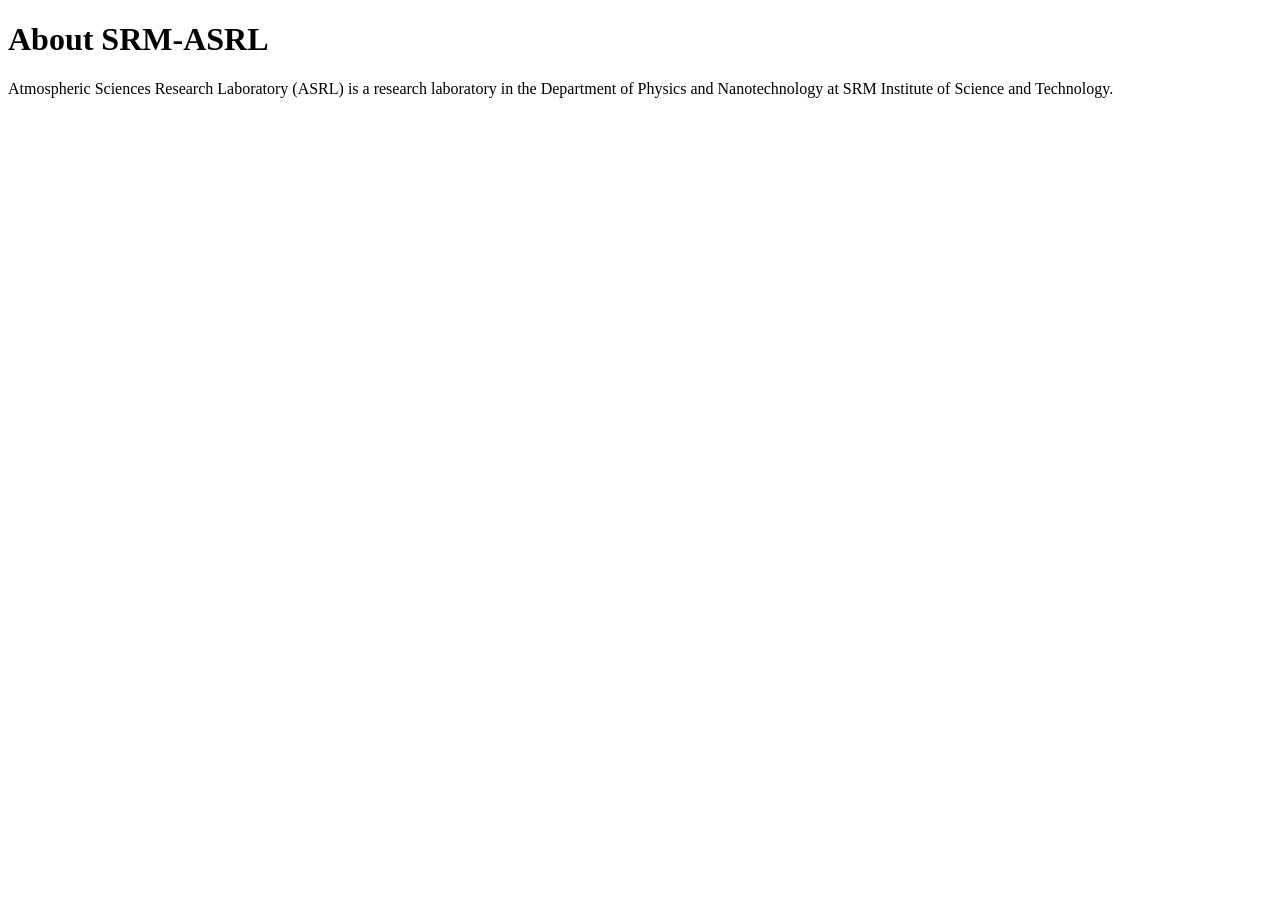
==== about.html @ 8f184ac2 "about.html" ====
<!DOCTYPE html>
<html>
<head>
    <title>About - SRM-ASRL</title>
</head>
<body>
    <h1>About SRM-ASRL</h1>

    <p>
    Atmospheric Sciences Research Laboratory (ASRL) is a research laboratory
    in the Department of Physics and Nanotechnology at SRM Institute of Science and Technology.
    </p>

</body>
</html>
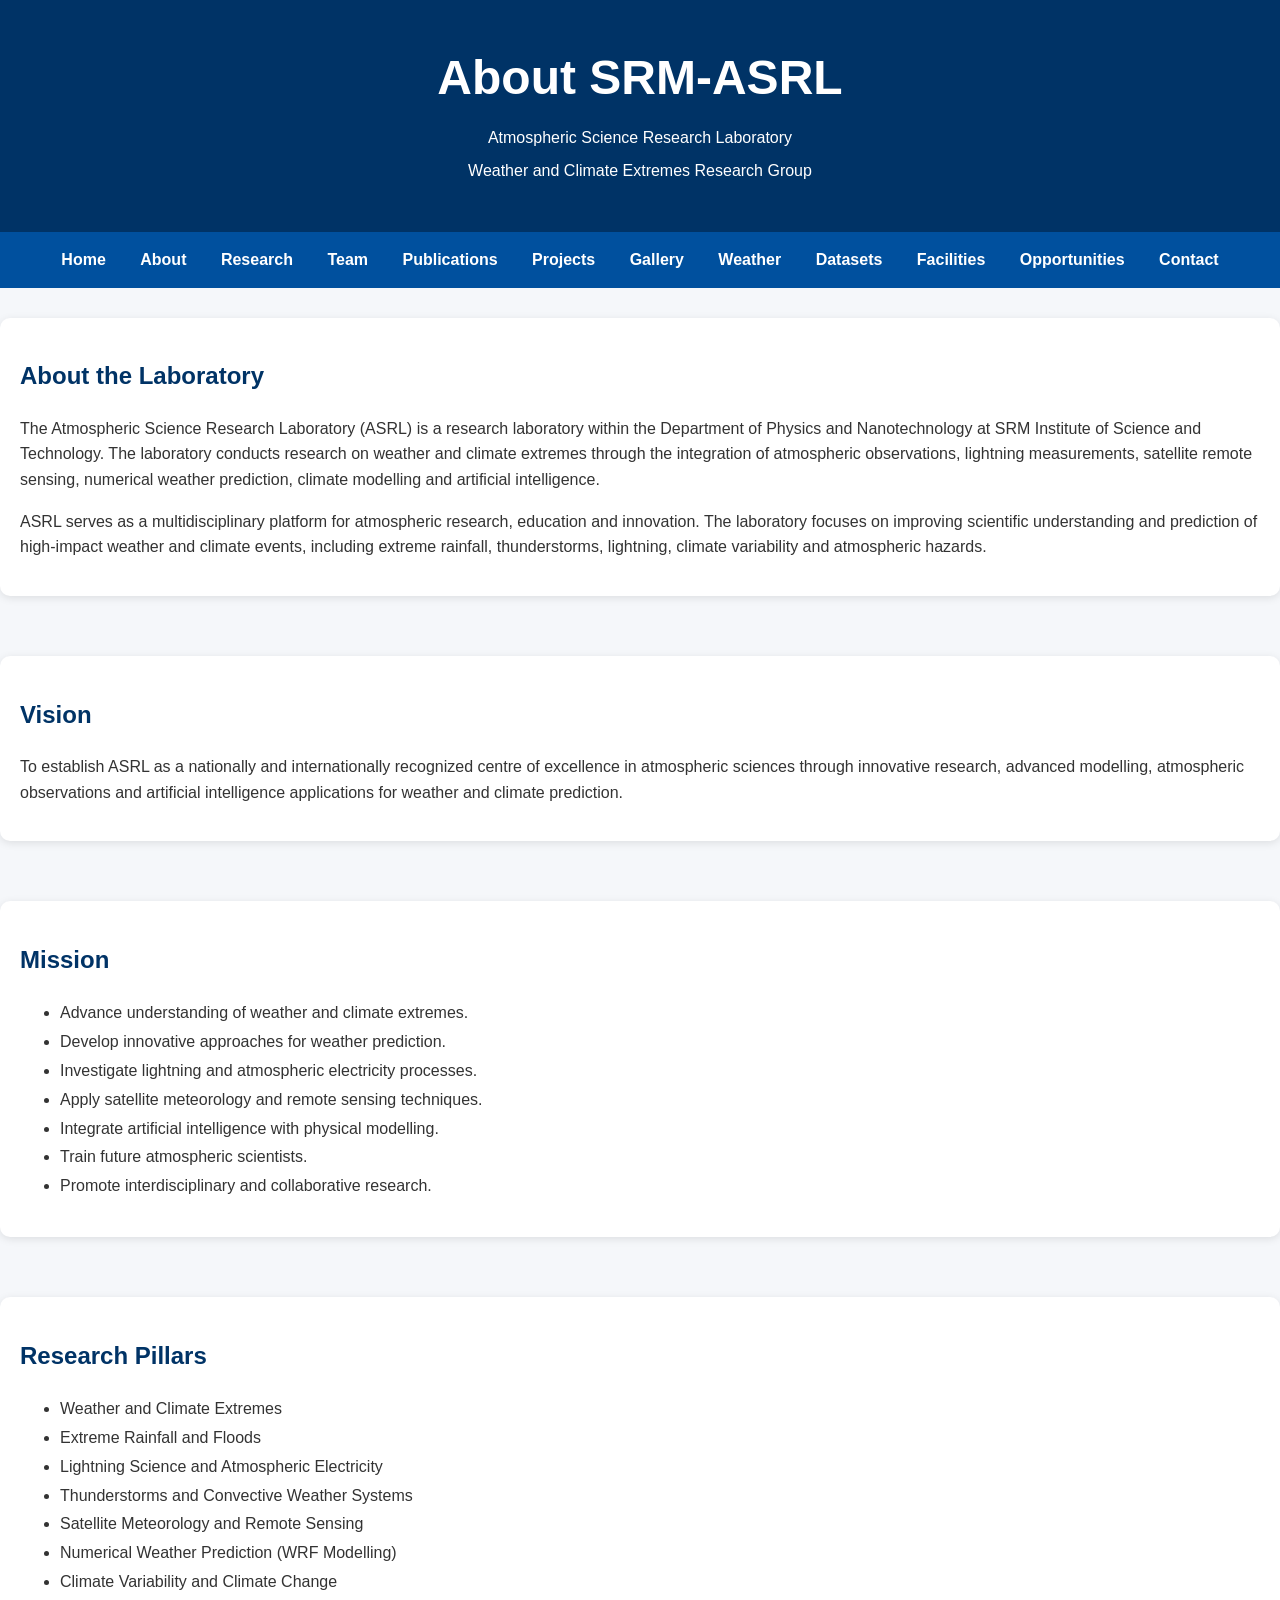
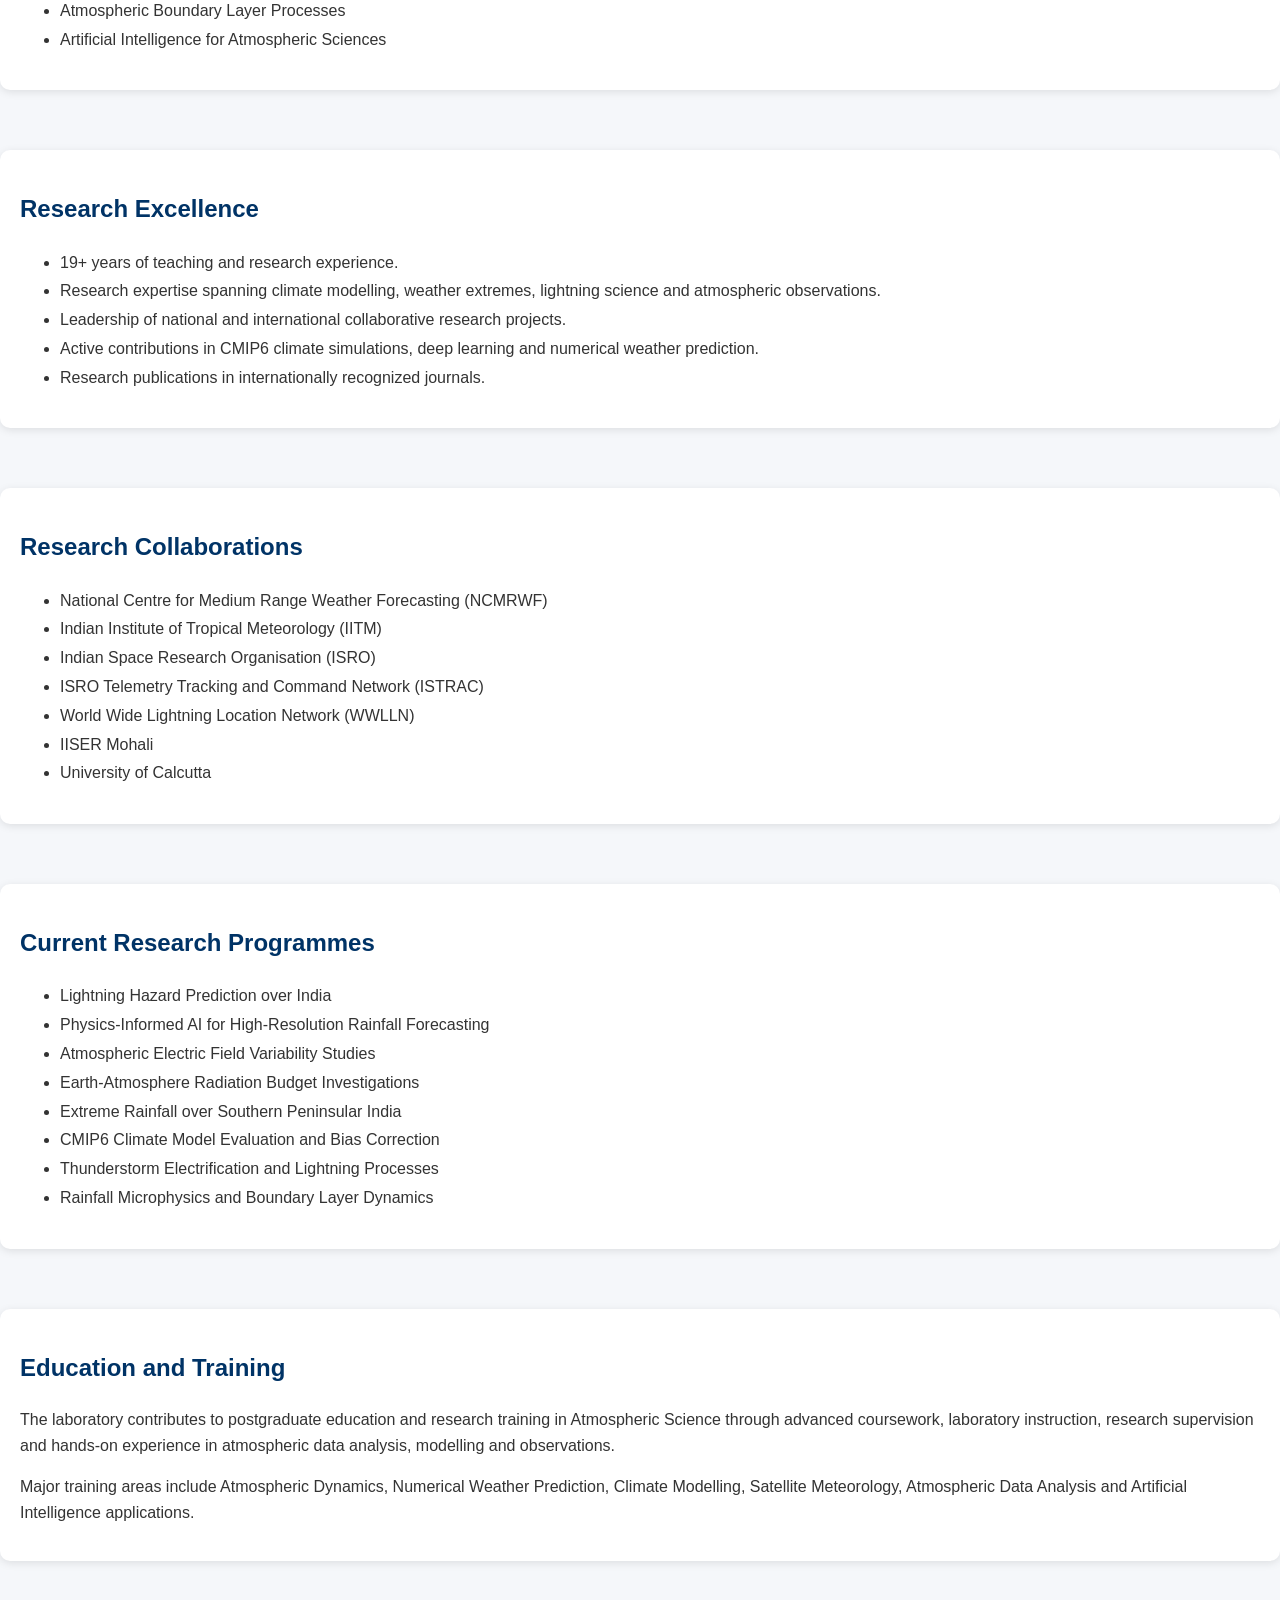
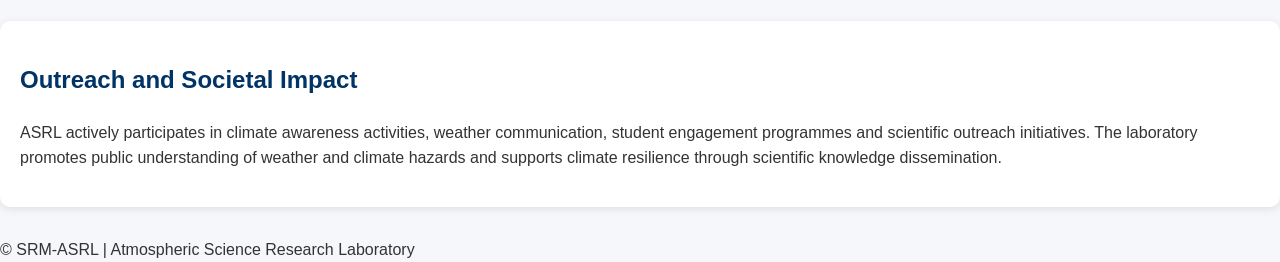
==== commit b3f78c31: "Update about.html" ====
--- a/about.html
+++ b/about.html
@@ -1,15 +1,229 @@
 <!DOCTYPE html>
 <html>
+
 <head>
     <title>About - SRM-ASRL</title>
+    <link rel="stylesheet" href="css/style.css">
 </head>
+
 <body>
+
+<header>
     <h1>About SRM-ASRL</h1>
-
-    <p>
-    Atmospheric Sciences Research Laboratory (ASRL) is a research laboratory
-    in the Department of Physics and Nanotechnology at SRM Institute of Science and Technology.
-    </p>
+    <p>Atmospheric Science Research Laboratory</p>
+    <p>Weather and Climate Extremes Research Group</p>
+</header>
+
+<nav>
+    <a href="index.html">Home</a>
+    <a href="about.html">About</a>
+    <a href="research.html">Research</a>
+    <a href="team.html">Team</a>
+    <a href="publications.html">Publications</a>
+    <a href="projects.html">Projects</a>
+    <a href="gallery.html">Gallery</a>
+    <a href="weather.html">Weather</a>
+    <a href="datasets.html">Datasets</a>
+    <a href="facilities.html">Facilities</a>
+    <a href="opportunities.html">Opportunities</a>
+    <a href="contact.html">Contact</a>
+</nav>
+
+<div class="container">
+
+<section class="section">
+
+<div class="card">
+
+<h2>About the Laboratory</h2>
+
+<p>
+The Atmospheric Science Research Laboratory (ASRL) is a research laboratory
+within the Department of Physics and Nanotechnology at SRM Institute of Science
+and Technology. The laboratory conducts research on weather and climate
+extremes through the integration of atmospheric observations, lightning
+measurements, satellite remote sensing, numerical weather prediction,
+climate modelling and artificial intelligence.
+</p>
+
+<p>
+ASRL serves as a multidisciplinary platform for atmospheric research,
+education and innovation. The laboratory focuses on improving scientific
+understanding and prediction of high-impact weather and climate events,
+including extreme rainfall, thunderstorms, lightning, climate variability
+and atmospheric hazards.
+</p>
+
+</div>
+
+</section>
+
+<section class="section">
+
+<div class="card">
+
+<h2>Vision</h2>
+
+<p>
+To establish ASRL as a nationally and internationally recognized centre
+of excellence in atmospheric sciences through innovative research,
+advanced modelling, atmospheric observations and artificial intelligence
+applications for weather and climate prediction.
+</p>
+
+</div>
+
+</section>
+
+<section class="section">
+
+<div class="card">
+
+<h2>Mission</h2>
+
+<ul>
+<li>Advance understanding of weather and climate extremes.</li>
+<li>Develop innovative approaches for weather prediction.</li>
+<li>Investigate lightning and atmospheric electricity processes.</li>
+<li>Apply satellite meteorology and remote sensing techniques.</li>
+<li>Integrate artificial intelligence with physical modelling.</li>
+<li>Train future atmospheric scientists.</li>
+<li>Promote interdisciplinary and collaborative research.</li>
+</ul>
+
+</div>
+
+</section>
+
+<section class="section">
+
+<div class="card">
+
+<h2>Research Pillars</h2>
+
+<ul>
+<li>Weather and Climate Extremes</li>
+<li>Extreme Rainfall and Floods</li>
+<li>Lightning Science and Atmospheric Electricity</li>
+<li>Thunderstorms and Convective Weather Systems</li>
+<li>Satellite Meteorology and Remote Sensing</li>
+<li>Numerical Weather Prediction (WRF Modelling)</li>
+<li>Climate Variability and Climate Change</li>
+<li>Atmospheric Boundary Layer Processes</li>
+<li>Artificial Intelligence for Atmospheric Sciences</li>
+</ul>
+
+</div>
+
+</section>
+
+<section class="section">
+
+<div class="card">
+
+<h2>Research Excellence</h2>
+
+<ul>
+<li>19+ years of teaching and research experience.</li>
+<li>Research expertise spanning climate modelling, weather extremes, lightning science and atmospheric observations.</li>
+<li>Leadership of national and international collaborative research projects.</li>
+<li>Active contributions in CMIP6 climate simulations, deep learning and numerical weather prediction.</li>
+<li>Research publications in internationally recognized journals.</li>
+</ul>
+
+</div>
+
+</section>
+
+<section class="section">
+
+<div class="card">
+
+<h2>Research Collaborations</h2>
+
+<ul>
+<li>National Centre for Medium Range Weather Forecasting (NCMRWF)</li>
+<li>Indian Institute of Tropical Meteorology (IITM)</li>
+<li>Indian Space Research Organisation (ISRO)</li>
+<li>ISRO Telemetry Tracking and Command Network (ISTRAC)</li>
+<li>World Wide Lightning Location Network (WWLLN)</li>
+<li>IISER Mohali</li>
+<li>University of Calcutta</li>
+</ul>
+
+</div>
+
+</section>
+
+<section class="section">
+
+<div class="card">
+
+<h2>Current Research Programmes</h2>
+
+<ul>
+<li>Lightning Hazard Prediction over India</li>
+<li>Physics-Informed AI for High-Resolution Rainfall Forecasting</li>
+<li>Atmospheric Electric Field Variability Studies</li>
+<li>Earth-Atmosphere Radiation Budget Investigations</li>
+<li>Extreme Rainfall over Southern Peninsular India</li>
+<li>CMIP6 Climate Model Evaluation and Bias Correction</li>
+<li>Thunderstorm Electrification and Lightning Processes</li>
+<li>Rainfall Microphysics and Boundary Layer Dynamics</li>
+</ul>
+
+</div>
+
+</section>
+
+<section class="section">
+
+<div class="card">
+
+<h2>Education and Training</h2>
+
+<p>
+The laboratory contributes to postgraduate education and research
+training in Atmospheric Science through advanced coursework,
+laboratory instruction, research supervision and hands-on
+experience in atmospheric data analysis, modelling and observations.
+</p>
+
+<p>
+Major training areas include Atmospheric Dynamics,
+Numerical Weather Prediction, Climate Modelling,
+Satellite Meteorology, Atmospheric Data Analysis
+and Artificial Intelligence applications.
+</p>
+
+</div>
+
+</section>
+
+<section class="section">
+
+<div class="card">
+
+<h2>Outreach and Societal Impact</h2>
+
+<p>
+ASRL actively participates in climate awareness activities,
+weather communication, student engagement programmes and
+scientific outreach initiatives. The laboratory promotes
+public understanding of weather and climate hazards and
+supports climate resilience through scientific knowledge
+dissemination.
+</p>
+
+</div>
+
+</section>
+
+</div>
+
+<footer>
+© SRM-ASRL | Atmospheric Science Research Laboratory
+</footer>
 
 </body>
 </html>
--- a/css/style.css
+++ b/css/style.css
@@ -0,0 +1,289 @@
+body{
+font-family: Arial, Helvetica, sans-serif;
+margin: 0;
+padding: 0;
+background: #f5f7fa;
+color: #333;
+line-height: 1.6;
+}
+
+/* =========================
+HERO SECTION
+========================= */
+
+.hero{
+background:
+linear-gradient(
+rgba(0,0,0,0.55),
+rgba(0,0,0,0.55)
+),
+url("/images/banner.png");
+
+```
+background-size: cover;
+background-position: center center;
+background-repeat: no-repeat;
+
+min-height: 550px;
+
+display: flex;
+flex-direction: column;
+justify-content: center;
+align-items: center;
+
+text-align: center;
+color: white;
+
+padding: 40px 20px;
+```
+
+}
+
+.logo{
+width: 180px;
+height: auto;
+margin-bottom: 20px;
+}
+
+.hero h1{
+font-size: 4rem;
+margin: 10px 0;
+color: white;
+text-shadow: 2px 2px 6px rgba(0,0,0,0.8);
+}
+
+.hero h2{
+margin: 10px 0;
+color: white;
+font-weight: normal;
+text-shadow: 2px 2px 6px rgba(0,0,0,0.8);
+}
+
+.hero h3{
+margin: 10px 0;
+color: white;
+text-shadow: 2px 2px 6px rgba(0,0,0,0.8);
+}
+
+.hero p{
+font-size: 1.2rem;
+color: white;
+text-shadow: 2px 2px 6px rgba(0,0,0,0.8);
+}
+
+/* =========================
+HEADER
+========================= */
+
+header{
+background: #003366;
+color: white;
+text-align: center;
+padding: 40px 20px;
+}
+
+header h1{
+margin: 0;
+font-size: 3rem;
+}
+
+header p{
+margin: 8px 0;
+}
+
+/* =========================
+NAVIGATION
+========================= */
+
+nav{
+background: #00509e;
+padding: 15px;
+text-align: center;
+}
+
+nav a{
+color: white;
+text-decoration: none;
+margin: 0 15px;
+font-weight: bold;
+}
+
+nav a:hover
+
+/* =========================
+MAIN CONTENT
+========================= */
+
+.container{
+width: 90%;
+max-width: 1200px;
+margin: auto;
+}
+
+.section{
+padding: 30px 0;
+}
+
+/* =========================
+GRID LAYOUT
+========================= */
+
+.grid{
+display: grid;
+grid-template-columns: repeat(auto-fit,minmax(250px,1fr));
+gap: 20px;
+}
+
+/* =========================
+CARDS
+========================= */
+
+.card{
+background: white;
+padding: 20px;
+border-radius: 10px;
+box-shadow: 0 2px 8px rgba(0,0,0,0.10);
+}
+
+.card h2,
+.card h3{
+color: #003366;
+}
+
+/* =========================
+PROFILE CARDS
+========================= */
+
+.profile-card{
+text-align: center;
+}
+
+.profile-card img{
+width: 180px;
+height: 220px;
+object-fit: cover;
+border-radius: 10px;
+border: 3px solid #003366;
+margin-bottom: 10px;
+}
+
+.profile-card h3{
+margin-top: 10px;
+margin-bottom: 5px;
+}
+
+.profile-card p{
+line-height: 1.5;
+}
+
+/* =========================
+LISTS
+========================= */
+
+ul{
+line-height: 1.8;
+}
+
+/* =========================
+TABLES
+========================= */
+
+table{
+width: 100%;
+border-collapse: collapse;
+background: white;
+}
+
+table, th, td{
+border: 1px solid #ddd;
+}
+
+th{
+background: #00509e;
+color: white;
+}
+
+th, td{
+padding: 12px;
+text-align: left;
+}
+
+/* =========================
+IMAGES
+========================= */
+
+img{
+max-width: 100%;
+}
+
+/* =========================
+BUTTONS
+========================= */
+
+.button{
+display: inline-block;
+background: #00509e;
+color: white;
+padding: 10px 20px;
+border-radius: 5px;
+text-decoration: none;
+}
+
+.button:hover
+
+/* =========================
+FOOTER
+========================= */
+
+footer{
+background: #003366;
+color: white;
+text-align: center;
+padding: 20px;
+margin-top: 40px;
+}
+
+/* =========================
+RESPONSIVE DESIGN
+========================= */
+
+@media screen and (max-width:768px){
+
+
+nav a{
+    display: block;
+    margin: 10px 0;
+}
+
+.hero{
+    min-height: 450px;
+    padding: 30px 15px;
+}
+
+.hero h1{
+    font-size: 2.2rem;
+}
+
+.hero h2{
+    font-size: 1.3rem;
+}
+
+.hero h3{
+    font-size: 1.1rem;
+}
+
+.logo{
+    width: 120px;
+}
+
+.profile-card img{
+    width: 150px;
+    height: 190px;
+}
+
+header h1{
+    font-size: 2rem;
+}
+
+
+}
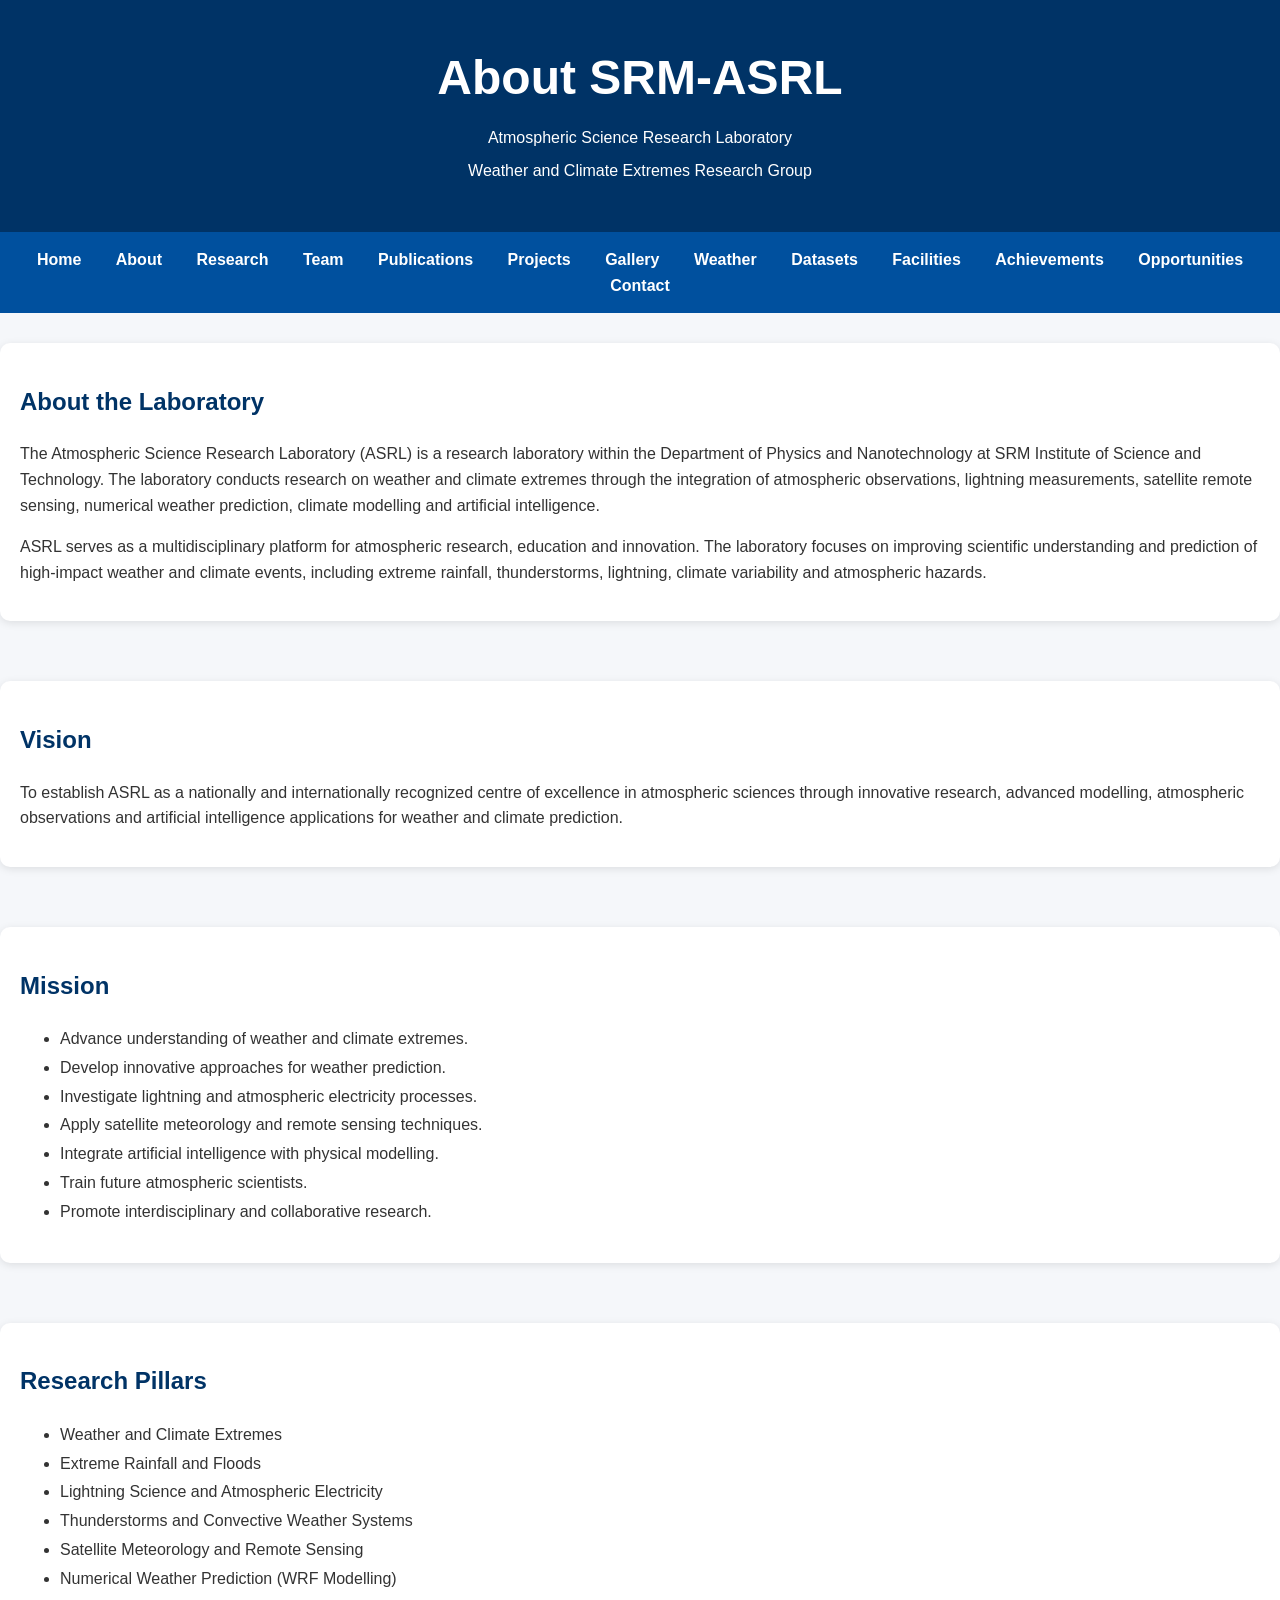
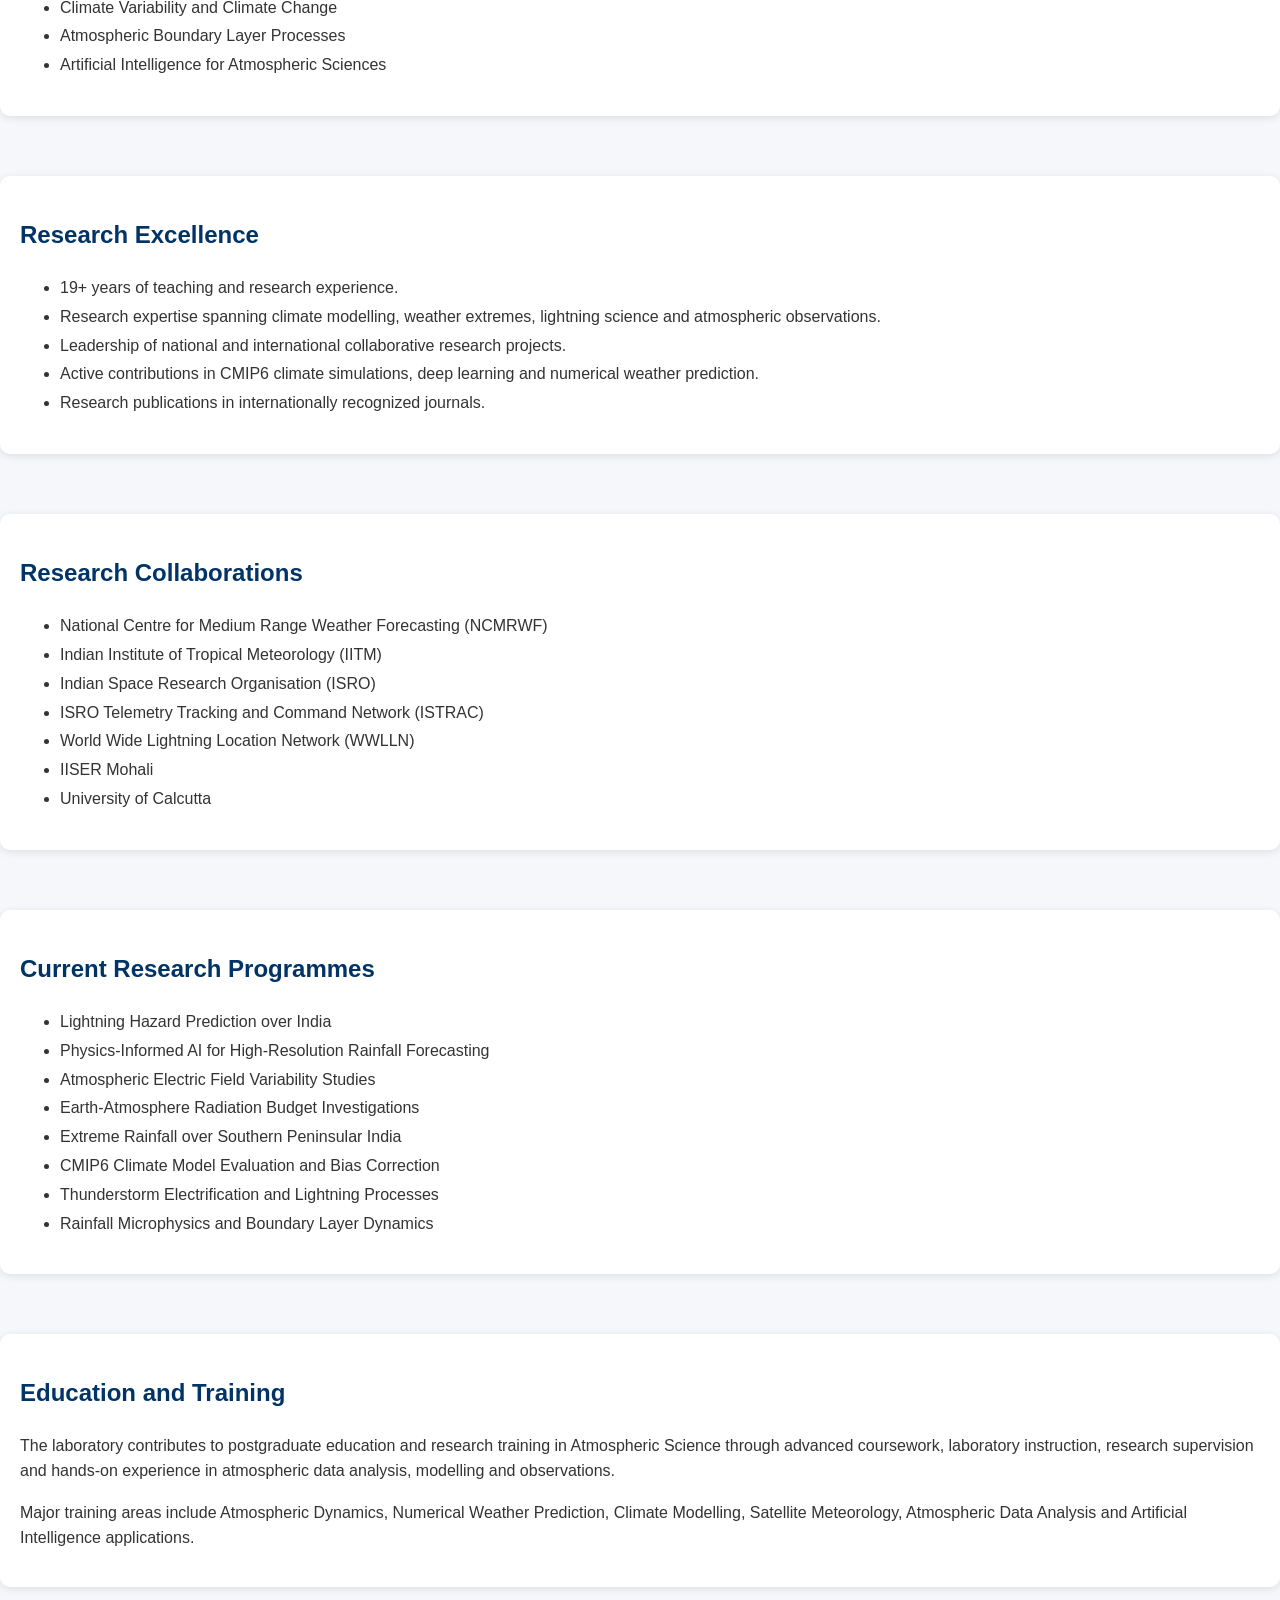
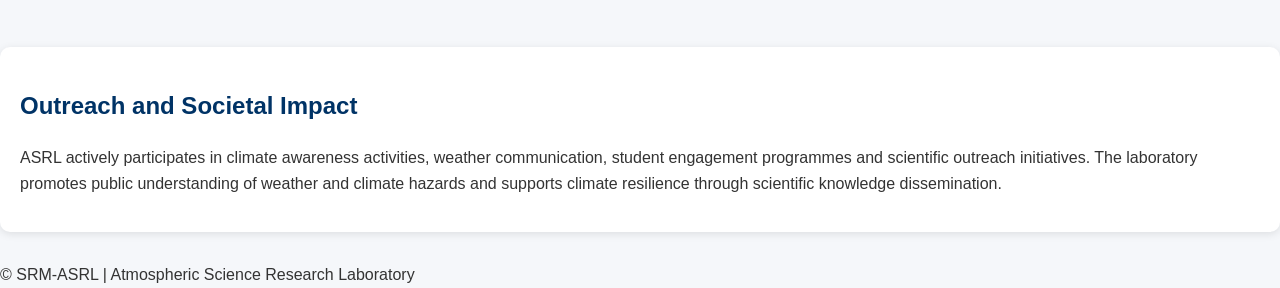
==== commit 35f4a78c: "Update about.html" ====
--- a/about.html
+++ b/about.html
@@ -2,7 +2,7 @@
 <html>
 
 <head>
-    <title>About - SRM-ASRL</title>
+    <title>Team - SRM-ATMOS</title>
     <link rel="stylesheet" href="css/style.css">
 </head>
 
@@ -25,6 +25,7 @@
     <a href="weather.html">Weather</a>
     <a href="datasets.html">Datasets</a>
     <a href="facilities.html">Facilities</a>
+    <a href="achievements.html">Achievements</a>
     <a href="opportunities.html">Opportunities</a>
     <a href="contact.html">Contact</a>
 </nav>
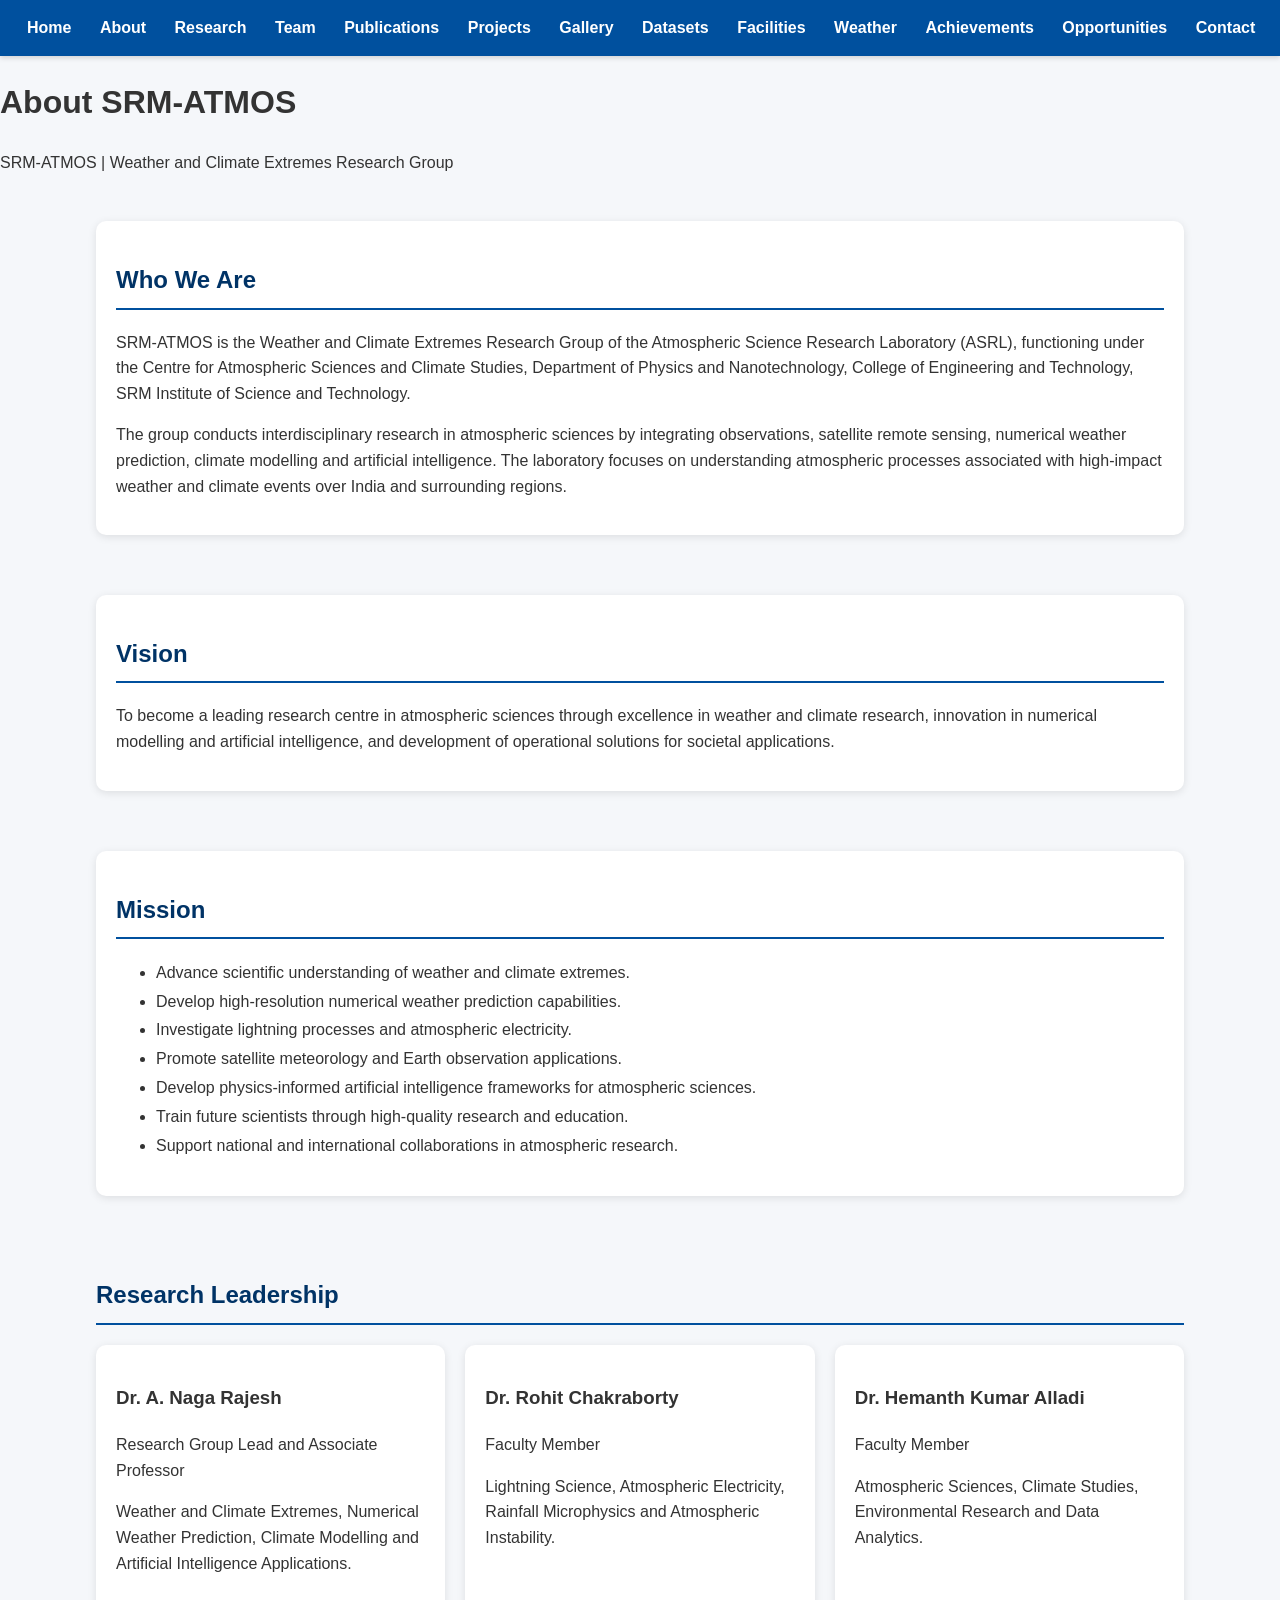
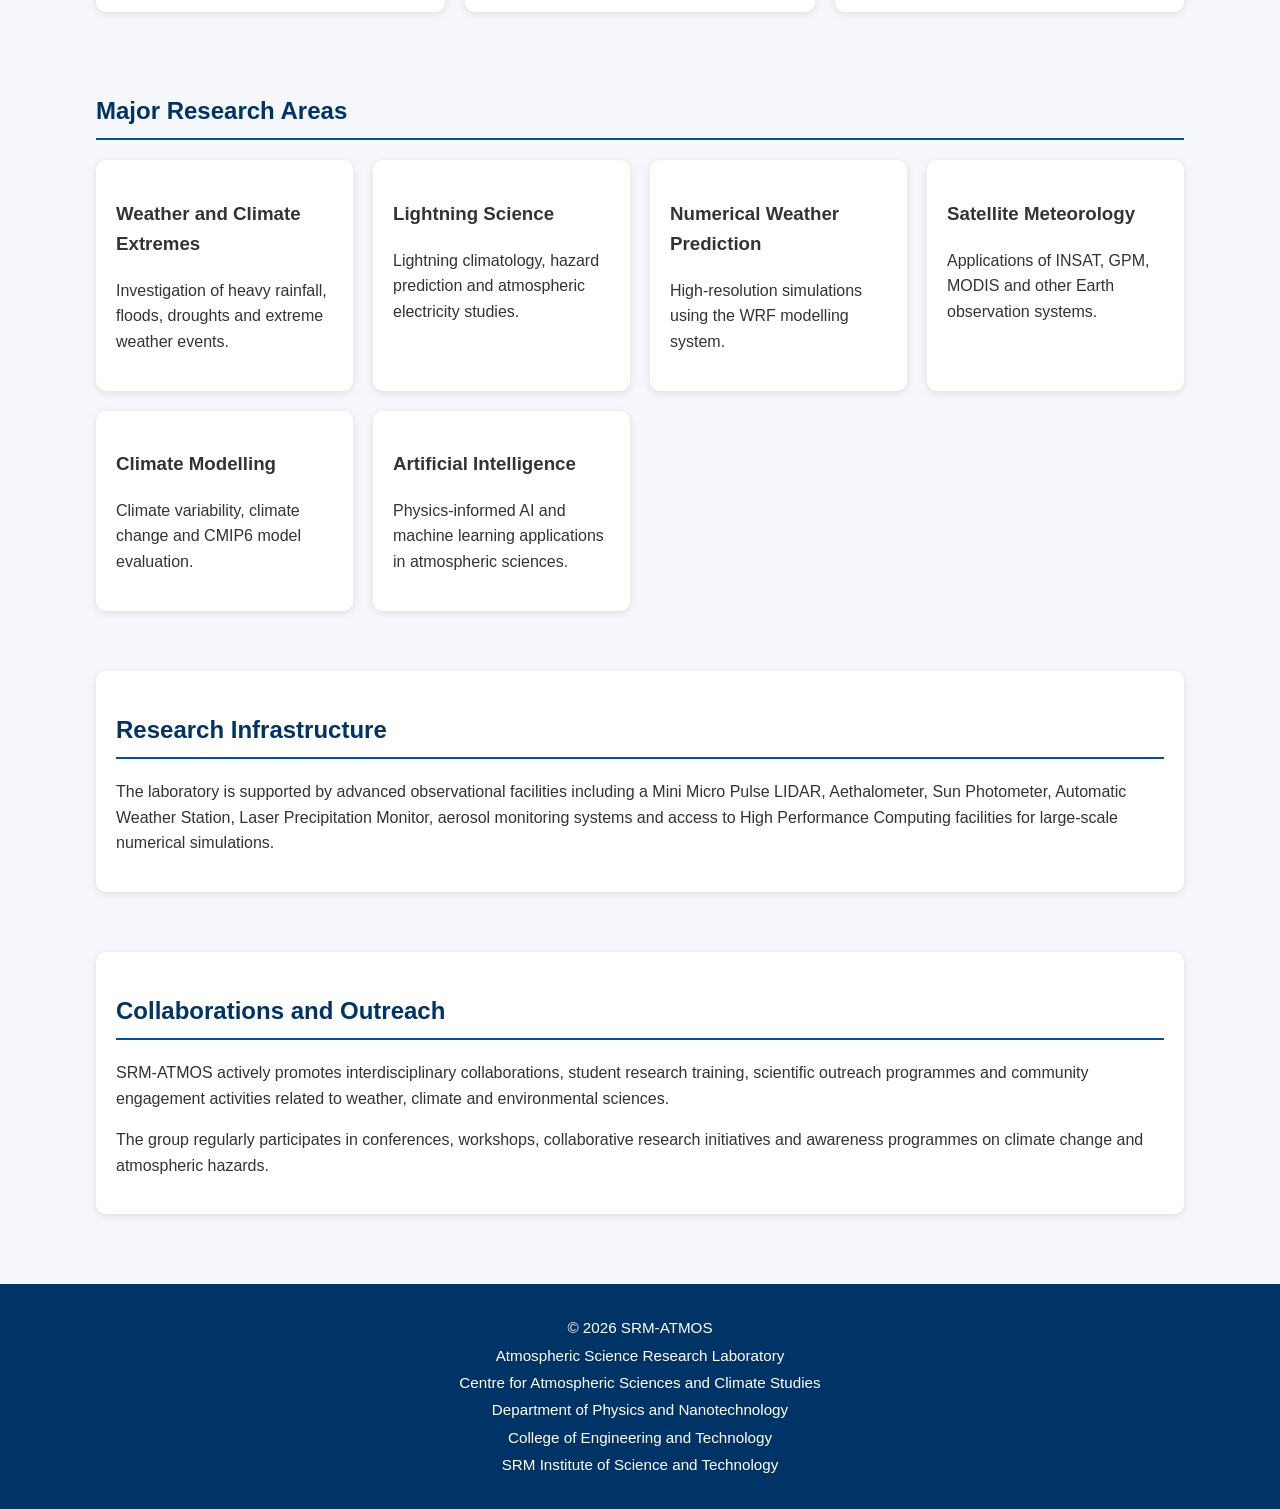
==== commit 7c8e07ae: "Update description of SRM-ATMOS group" ====
--- a/about.html
+++ b/about.html
@@ -1,20 +1,25 @@
 <!DOCTYPE html>
+
 <html>
 
 <head>
-    <title>Team - SRM-ATMOS</title>
+
+    <title>About - SRM-ATMOS</title>
+
     <link rel="stylesheet" href="css/style.css">
+
+    <link rel="icon" href="images/logo.png">
+
+    <meta charset="UTF-8">
+
+    <meta name="viewport" content="width=device-width, initial-scale=1.0">
+
 </head>
 
 <body>
 
-<header>
-    <h1>About SRM-ASRL</h1>
-    <p>Atmospheric Science Research Laboratory</p>
-    <p>Weather and Climate Extremes Research Group</p>
-</header>
-
 <nav>
+
     <a href="index.html">Home</a>
     <a href="about.html">About</a>
     <a href="research.html">Research</a>
@@ -22,37 +27,36 @@
     <a href="publications.html">Publications</a>
     <a href="projects.html">Projects</a>
     <a href="gallery.html">Gallery</a>
-    <a href="weather.html">Weather</a>
     <a href="datasets.html">Datasets</a>
     <a href="facilities.html">Facilities</a>
+    <a href="weather.html">Weather</a>
     <a href="achievements.html">Achievements</a>
     <a href="opportunities.html">Opportunities</a>
     <a href="contact.html">Contact</a>
+
 </nav>
 
+<header>
+
+<h1>About SRM-ATMOS</h1>
+
+ <p>SRM-ATMOS | Weather and Climate Extremes Research Group</p>
+</header>
+
 <div class="container">
 
 <section class="section">
 
 <div class="card">
 
-<h2>About the Laboratory</h2>
-
-<p>
-The Atmospheric Science Research Laboratory (ASRL) is a research laboratory
-within the Department of Physics and Nanotechnology at SRM Institute of Science
-and Technology. The laboratory conducts research on weather and climate
-extremes through the integration of atmospheric observations, lightning
-measurements, satellite remote sensing, numerical weather prediction,
-climate modelling and artificial intelligence.
-</p>
-
-<p>
-ASRL serves as a multidisciplinary platform for atmospheric research,
-education and innovation. The laboratory focuses on improving scientific
-understanding and prediction of high-impact weather and climate events,
-including extreme rainfall, thunderstorms, lightning, climate variability
-and atmospheric hazards.
+<h2>Who We Are</h2>
+
+<p>
+SRM-ATMOS is the Weather and Climate Extremes Research Group of the Atmospheric Science Research Laboratory (ASRL), functioning under the Centre for Atmospheric Sciences and Climate Studies, Department of Physics and Nanotechnology, College of Engineering and Technology, SRM Institute of Science and Technology.
+</p>
+
+<p>
+The group conducts interdisciplinary research in atmospheric sciences by integrating observations, satellite remote sensing, numerical weather prediction, climate modelling and artificial intelligence. The laboratory focuses on understanding atmospheric processes associated with high-impact weather and climate events over India and surrounding regions.
 </p>
 
 </div>
@@ -66,10 +70,7 @@
 <h2>Vision</h2>
 
 <p>
-To establish ASRL as a nationally and internationally recognized centre
-of excellence in atmospheric sciences through innovative research,
-advanced modelling, atmospheric observations and artificial intelligence
-applications for weather and climate prediction.
+To become a leading research centre in atmospheric sciences through excellence in weather and climate research, innovation in numerical modelling and artificial intelligence, and development of operational solutions for societal applications.
 </p>
 
 </div>
@@ -83,13 +84,21 @@
 <h2>Mission</h2>
 
 <ul>
-<li>Advance understanding of weather and climate extremes.</li>
-<li>Develop innovative approaches for weather prediction.</li>
-<li>Investigate lightning and atmospheric electricity processes.</li>
-<li>Apply satellite meteorology and remote sensing techniques.</li>
-<li>Integrate artificial intelligence with physical modelling.</li>
-<li>Train future atmospheric scientists.</li>
-<li>Promote interdisciplinary and collaborative research.</li>
+
+<li>Advance scientific understanding of weather and climate extremes.</li>
+
+<li>Develop high-resolution numerical weather prediction capabilities.</li>
+
+<li>Investigate lightning processes and atmospheric electricity.</li>
+
+<li>Promote satellite meteorology and Earth observation applications.</li>
+
+<li>Develop physics-informed artificial intelligence frameworks for atmospheric sciences.</li>
+
+<li>Train future scientists through high-quality research and education.</li>
+
+<li>Support national and international collaborations in atmospheric research.</li>
+
 </ul>
 
 </div>
@@ -98,122 +107,122 @@
 
 <section class="section">
 
-<div class="card">
-
-<h2>Research Pillars</h2>
-
-<ul>
-<li>Weather and Climate Extremes</li>
-<li>Extreme Rainfall and Floods</li>
-<li>Lightning Science and Atmospheric Electricity</li>
-<li>Thunderstorms and Convective Weather Systems</li>
-<li>Satellite Meteorology and Remote Sensing</li>
-<li>Numerical Weather Prediction (WRF Modelling)</li>
-<li>Climate Variability and Climate Change</li>
-<li>Atmospheric Boundary Layer Processes</li>
-<li>Artificial Intelligence for Atmospheric Sciences</li>
-</ul>
-
-</div>
-
-</section>
-
-<section class="section">
-
-<div class="card">
-
-<h2>Research Excellence</h2>
-
-<ul>
-<li>19+ years of teaching and research experience.</li>
-<li>Research expertise spanning climate modelling, weather extremes, lightning science and atmospheric observations.</li>
-<li>Leadership of national and international collaborative research projects.</li>
-<li>Active contributions in CMIP6 climate simulations, deep learning and numerical weather prediction.</li>
-<li>Research publications in internationally recognized journals.</li>
-</ul>
-
-</div>
-
-</section>
-
-<section class="section">
-
-<div class="card">
-
-<h2>Research Collaborations</h2>
-
-<ul>
-<li>National Centre for Medium Range Weather Forecasting (NCMRWF)</li>
-<li>Indian Institute of Tropical Meteorology (IITM)</li>
-<li>Indian Space Research Organisation (ISRO)</li>
-<li>ISRO Telemetry Tracking and Command Network (ISTRAC)</li>
-<li>World Wide Lightning Location Network (WWLLN)</li>
-<li>IISER Mohali</li>
-<li>University of Calcutta</li>
-</ul>
-
-</div>
-
-</section>
-
-<section class="section">
-
-<div class="card">
-
-<h2>Current Research Programmes</h2>
-
-<ul>
-<li>Lightning Hazard Prediction over India</li>
-<li>Physics-Informed AI for High-Resolution Rainfall Forecasting</li>
-<li>Atmospheric Electric Field Variability Studies</li>
-<li>Earth-Atmosphere Radiation Budget Investigations</li>
-<li>Extreme Rainfall over Southern Peninsular India</li>
-<li>CMIP6 Climate Model Evaluation and Bias Correction</li>
-<li>Thunderstorm Electrification and Lightning Processes</li>
-<li>Rainfall Microphysics and Boundary Layer Dynamics</li>
-</ul>
-
-</div>
-
-</section>
-
-<section class="section">
-
-<div class="card">
-
-<h2>Education and Training</h2>
-
-<p>
-The laboratory contributes to postgraduate education and research
-training in Atmospheric Science through advanced coursework,
-laboratory instruction, research supervision and hands-on
-experience in atmospheric data analysis, modelling and observations.
-</p>
-
-<p>
-Major training areas include Atmospheric Dynamics,
-Numerical Weather Prediction, Climate Modelling,
-Satellite Meteorology, Atmospheric Data Analysis
-and Artificial Intelligence applications.
-</p>
-
-</div>
-
-</section>
-
-<section class="section">
-
-<div class="card">
-
-<h2>Outreach and Societal Impact</h2>
-
-<p>
-ASRL actively participates in climate awareness activities,
-weather communication, student engagement programmes and
-scientific outreach initiatives. The laboratory promotes
-public understanding of weather and climate hazards and
-supports climate resilience through scientific knowledge
-dissemination.
+<h2>Research Leadership</h2>
+
+<div class="grid">
+
+<div class="card">
+
+<h3>Dr. A. Naga Rajesh</h3>
+
+<p>
+Research Group Lead and Associate Professor
+</p>
+
+<p>
+Weather and Climate Extremes, Numerical Weather Prediction, Climate Modelling and Artificial Intelligence Applications.
+</p>
+
+</div>
+
+<div class="card">
+
+<h3>Dr. Rohit Chakraborty</h3>
+
+<p>
+Faculty Member
+</p>
+
+<p>
+Lightning Science, Atmospheric Electricity, Rainfall Microphysics and Atmospheric Instability.
+</p>
+
+</div>
+
+<div class="card">
+
+<h3>Dr. Hemanth Kumar Alladi</h3>
+
+<p>
+Faculty Member
+</p>
+
+<p>
+Atmospheric Sciences, Climate Studies, Environmental Research and Data Analytics.
+</p>
+
+</div>
+
+</div>
+
+</section>
+
+<section class="section">
+
+<h2>Major Research Areas</h2>
+
+<div class="grid">
+
+<div class="card">
+<h3>Weather and Climate Extremes</h3>
+<p>Investigation of heavy rainfall, floods, droughts and extreme weather events.</p>
+</div>
+
+<div class="card">
+<h3>Lightning Science</h3>
+<p>Lightning climatology, hazard prediction and atmospheric electricity studies.</p>
+</div>
+
+<div class="card">
+<h3>Numerical Weather Prediction</h3>
+<p>High-resolution simulations using the WRF modelling system.</p>
+</div>
+
+<div class="card">
+<h3>Satellite Meteorology</h3>
+<p>Applications of INSAT, GPM, MODIS and other Earth observation systems.</p>
+</div>
+
+<div class="card">
+<h3>Climate Modelling</h3>
+<p>Climate variability, climate change and CMIP6 model evaluation.</p>
+</div>
+
+<div class="card">
+<h3>Artificial Intelligence</h3>
+<p>Physics-informed AI and machine learning applications in atmospheric sciences.</p>
+</div>
+
+</div>
+
+</section>
+
+<section class="section">
+
+<div class="card">
+
+<h2>Research Infrastructure</h2>
+
+<p>
+The laboratory is supported by advanced observational facilities including a Mini Micro Pulse LIDAR, Aethalometer, Sun Photometer, Automatic Weather Station, Laser Precipitation Monitor, aerosol monitoring systems and access to High Performance Computing facilities for large-scale numerical simulations.
+</p>
+
+</div>
+
+</section>
+
+<section class="section">
+
+<div class="card">
+
+<h2>Collaborations and Outreach</h2>
+
+<p>
+SRM-ATMOS actively promotes interdisciplinary collaborations, student research training, scientific outreach programmes and community engagement activities related to weather, climate and environmental sciences.
+</p>
+
+<p>
+The group regularly participates in conferences, workshops, collaborative research initiatives and awareness programmes on climate change and atmospheric hazards.
 </p>
 
 </div>
@@ -223,8 +232,22 @@
 </div>
 
 <footer>
-© SRM-ASRL | Atmospheric Science Research Laboratory
+
+© 2026 SRM-ATMOS<br>
+
+Atmospheric Science Research Laboratory<br>
+
+Centre for Atmospheric Sciences and Climate Studies<br>
+
+Department of Physics and Nanotechnology<br>
+
+College of Engineering and Technology<br>
+
+SRM Institute of Science and Technology
+
 </footer>
 
 </body>
+
 </html>
+
--- a/css/style.css
+++ b/css/style.css
@@ -1,289 +1,324 @@
+```css
 body{
-font-family: Arial, Helvetica, sans-serif;
-margin: 0;
-padding: 0;
-background: #f5f7fa;
-color: #333;
-line-height: 1.6;
-}
-
-/* =========================
-HERO SECTION
-========================= */
+    background:red !important;
+}
+
+body{
+    font-family: Arial, Helvetica, sans-serif;
+    margin:0;
+    padding:0;
+    background:#f5f7fa;
+    color:#333;
+    line-height:1.6;
+}
+
+/* =====================================
+   NAVIGATION
+===================================== */
+
+nav{
+    background:#00509e;
+    text-align:center;
+    padding:15px;
+    position:sticky;
+    top:0;
+    z-index:1000;
+    box-shadow:0 2px 5px rgba(0,0,0,0.15);
+
+    overflow-x:auto;
+    white-space:nowrap;
+}
+
+nav a{
+    color:white;
+    text-decoration:none;
+    margin:0 12px;
+    font-weight:bold;
+    display:inline-block;
+}
+
+nav a:hover{
+    color:#ffcc00;
+}
+
+/* =====================================
+   HERO BANNER
+===================================== */
 
 .hero{
-background:
-linear-gradient(
-rgba(0,0,0,0.55),
-rgba(0,0,0,0.55)
-),
-url("/images/banner.png");
-
+    width:100%;
+    text-align:center;
+    background:white;
+}
+
+.banner-image{
+    width:100%;
+    height:auto;
+    display:block;
+}
+
+/* =====================================
+   MAIN LAYOUT
+===================================== */
+
+.container{
+    width:85%;
+    max-width:1100px;
+    margin:auto;
+}
+
+.section{
+    padding:30px 0;
+}
+
+.section h2{
+    color:#003366;
+    border-bottom:2px solid #00509e;
+    padding-bottom:8px;
+    margin-bottom:20px;
+}
+
+/* =====================================
+   GRID
+===================================== */
+
+.grid{
+    display:grid;
+    grid-template-columns:repeat(auto-fit,minmax(250px,1fr));
+    gap:20px;
+}
+
+/* =====================================
+   CARDS
+===================================== */
+
+.card{
+    background:white;
+    padding:20px;
+    border-radius:10px;
+    box-shadow:0 2px 8px rgba(0,0,0,0.10);
+    transition:0.3s;
+}
+
+.card:hover{
+    transform:translateY(-4px);
+}
+
+/* =====================================
+   FACULTY PROFILES
+===================================== */
+
+.profile-card{
+    text-align:center;
+}
+
+.profile-card img{
+    width:180px;
+    height:220px;
+    object-fit:cover;
+    border-radius:10px;
+    border:3px solid #003366;
+    margin-bottom:10px;
+}
+
+.profile-card h3{
+    color:#003366;
+    margin-top:10px;
+    margin-bottom:5px;
+}
+
+/* =====================================
+   BUTTONS
+===================================== */
+
+.button{
+    display:inline-block;
+    background:#00509e;
+    color:white;
+    text-decoration:none;
+    padding:10px 18px;
+    border-radius:5px;
+    margin-top:10px;
+}
+
+.button:hover{
+    background:#003366;
+}
+
+/* =====================================
+   TABLES
+===================================== */
+
+table{
+    width:100%;
+    border-collapse:collapse;
+    background:white;
+    overflow-x:auto;
+    display:block;
+}
+
+table,
+th,
+td{
+    border:1px solid #ddd;
+}
+
+th{
+    background:#00509e;
+    color:white;
+}
+
+th,
+td{
+    padding:12px;
+    text-align:left;
+}
+
+/* =====================================
+   LISTS
+===================================== */
+
+ul{
+    line-height:1.8;
+}
+
+/* =====================================
+   IMAGES
+===================================== */
+
+img{
+    max-width:100%;
+}
+
+.gallery img{
+    width:100%;
+    border-radius:8px;
+}
+
+/* =====================================
+   FOOTER
+===================================== */
+
+footer{
+    background:#003366;
+    color:white;
+    text-align:center;
+    padding:30px;
+    margin-top:40px;
+    line-height:1.8;
+    font-size:0.95rem;
+}
+
+/* =====================================
+   MOBILE DEVICES
+===================================== */
+
+/* =====================================
+   MOBILE DEVICES
+===================================== */
+
+@media screen and (max-width:768px){
+
+    /* Compact Menu */
+
+   nav{
+    display:flex;
+    overflow-x:auto;
+    white-space:nowrap;
+    padding:10px;
+    gap:10px;
+    justify-content:flex-start;
+    -webkit-overflow-scrolling:touch;
+}
+
+    nav a{
+    display:inline-block;
+    flex:0 0 auto;
+    margin:0;
+    padding:8px 12px;
+    background:none;
+    border-radius:0;
+    font-size:14px;
+}
+
+    .container{
+        width:95%;
+    }
+
+    /* Banner */
+
+    .banner-image{
+        width:100%;
+        height:auto;
+        max-height:none;
+    }
+
+    /* Profile Images */
+
+    .profile-card img{
+        width:130px;
+        height:160px;
+    }
+
+    /* Cards */
+
+    .card{
+        padding:15px;
+    }
+
+    .section{
+        padding:20px 0;
+    }
+
+    /* Typography */
+
+    h1{
+        font-size:1.8rem;
+    }
+
+    h2{
+        font-size:1.4rem;
+    }
+
+    h3{
+        font-size:1.1rem;
+    }
+
+    /* Single-column Layout */
+
+    .grid{
+        grid-template-columns:1fr;
+    }
+
+    .grid > *{
+        width:100%;
+    }
+
+    /* Tables */
+
+    table{
+        display:block;
+        overflow-x:auto;
+        white-space:nowrap;
+    }
+
+    /* Weather Maps */
+
+    iframe{
+        width:100%;
+        height:400px;
+    }
+
+}
+/* =====================================
+   LARGE SCREENS
+===================================== */
+
+@media screen and (min-width:1200px){
+
+    .container{
+        max-width:1200px;
+    }
+
+}
 ```
-background-size: cover;
-background-position: center center;
-background-repeat: no-repeat;
-
-min-height: 550px;
-
-display: flex;
-flex-direction: column;
-justify-content: center;
-align-items: center;
-
-text-align: center;
-color: white;
-
-padding: 40px 20px;
-```
-
-}
-
-.logo{
-width: 180px;
-height: auto;
-margin-bottom: 20px;
-}
-
-.hero h1{
-font-size: 4rem;
-margin: 10px 0;
-color: white;
-text-shadow: 2px 2px 6px rgba(0,0,0,0.8);
-}
-
-.hero h2{
-margin: 10px 0;
-color: white;
-font-weight: normal;
-text-shadow: 2px 2px 6px rgba(0,0,0,0.8);
-}
-
-.hero h3{
-margin: 10px 0;
-color: white;
-text-shadow: 2px 2px 6px rgba(0,0,0,0.8);
-}
-
-.hero p{
-font-size: 1.2rem;
-color: white;
-text-shadow: 2px 2px 6px rgba(0,0,0,0.8);
-}
-
-/* =========================
-HEADER
-========================= */
-
-header{
-background: #003366;
-color: white;
-text-align: center;
-padding: 40px 20px;
-}
-
-header h1{
-margin: 0;
-font-size: 3rem;
-}
-
-header p{
-margin: 8px 0;
-}
-
-/* =========================
-NAVIGATION
-========================= */
-
-nav{
-background: #00509e;
-padding: 15px;
-text-align: center;
-}
-
-nav a{
-color: white;
-text-decoration: none;
-margin: 0 15px;
-font-weight: bold;
-}
-
-nav a:hover
-
-/* =========================
-MAIN CONTENT
-========================= */
-
-.container{
-width: 90%;
-max-width: 1200px;
-margin: auto;
-}
-
-.section{
-padding: 30px 0;
-}
-
-/* =========================
-GRID LAYOUT
-========================= */
-
-.grid{
-display: grid;
-grid-template-columns: repeat(auto-fit,minmax(250px,1fr));
-gap: 20px;
-}
-
-/* =========================
-CARDS
-========================= */
-
-.card{
-background: white;
-padding: 20px;
-border-radius: 10px;
-box-shadow: 0 2px 8px rgba(0,0,0,0.10);
-}
-
-.card h2,
-.card h3{
-color: #003366;
-}
-
-/* =========================
-PROFILE CARDS
-========================= */
-
-.profile-card{
-text-align: center;
-}
-
-.profile-card img{
-width: 180px;
-height: 220px;
-object-fit: cover;
-border-radius: 10px;
-border: 3px solid #003366;
-margin-bottom: 10px;
-}
-
-.profile-card h3{
-margin-top: 10px;
-margin-bottom: 5px;
-}
-
-.profile-card p{
-line-height: 1.5;
-}
-
-/* =========================
-LISTS
-========================= */
-
-ul{
-line-height: 1.8;
-}
-
-/* =========================
-TABLES
-========================= */
-
-table{
-width: 100%;
-border-collapse: collapse;
-background: white;
-}
-
-table, th, td{
-border: 1px solid #ddd;
-}
-
-th{
-background: #00509e;
-color: white;
-}
-
-th, td{
-padding: 12px;
-text-align: left;
-}
-
-/* =========================
-IMAGES
-========================= */
-
-img{
-max-width: 100%;
-}
-
-/* =========================
-BUTTONS
-========================= */
-
-.button{
-display: inline-block;
-background: #00509e;
-color: white;
-padding: 10px 20px;
-border-radius: 5px;
-text-decoration: none;
-}
-
-.button:hover
-
-/* =========================
-FOOTER
-========================= */
-
-footer{
-background: #003366;
-color: white;
-text-align: center;
-padding: 20px;
-margin-top: 40px;
-}
-
-/* =========================
-RESPONSIVE DESIGN
-========================= */
-
-@media screen and (max-width:768px){
-
-
-nav a{
-    display: block;
-    margin: 10px 0;
-}
-
-.hero{
-    min-height: 450px;
-    padding: 30px 15px;
-}
-
-.hero h1{
-    font-size: 2.2rem;
-}
-
-.hero h2{
-    font-size: 1.3rem;
-}
-
-.hero h3{
-    font-size: 1.1rem;
-}
-
-.logo{
-    width: 120px;
-}
-
-.profile-card img{
-    width: 150px;
-    height: 190px;
-}
-
-header h1{
-    font-size: 2rem;
-}
-
-
-}
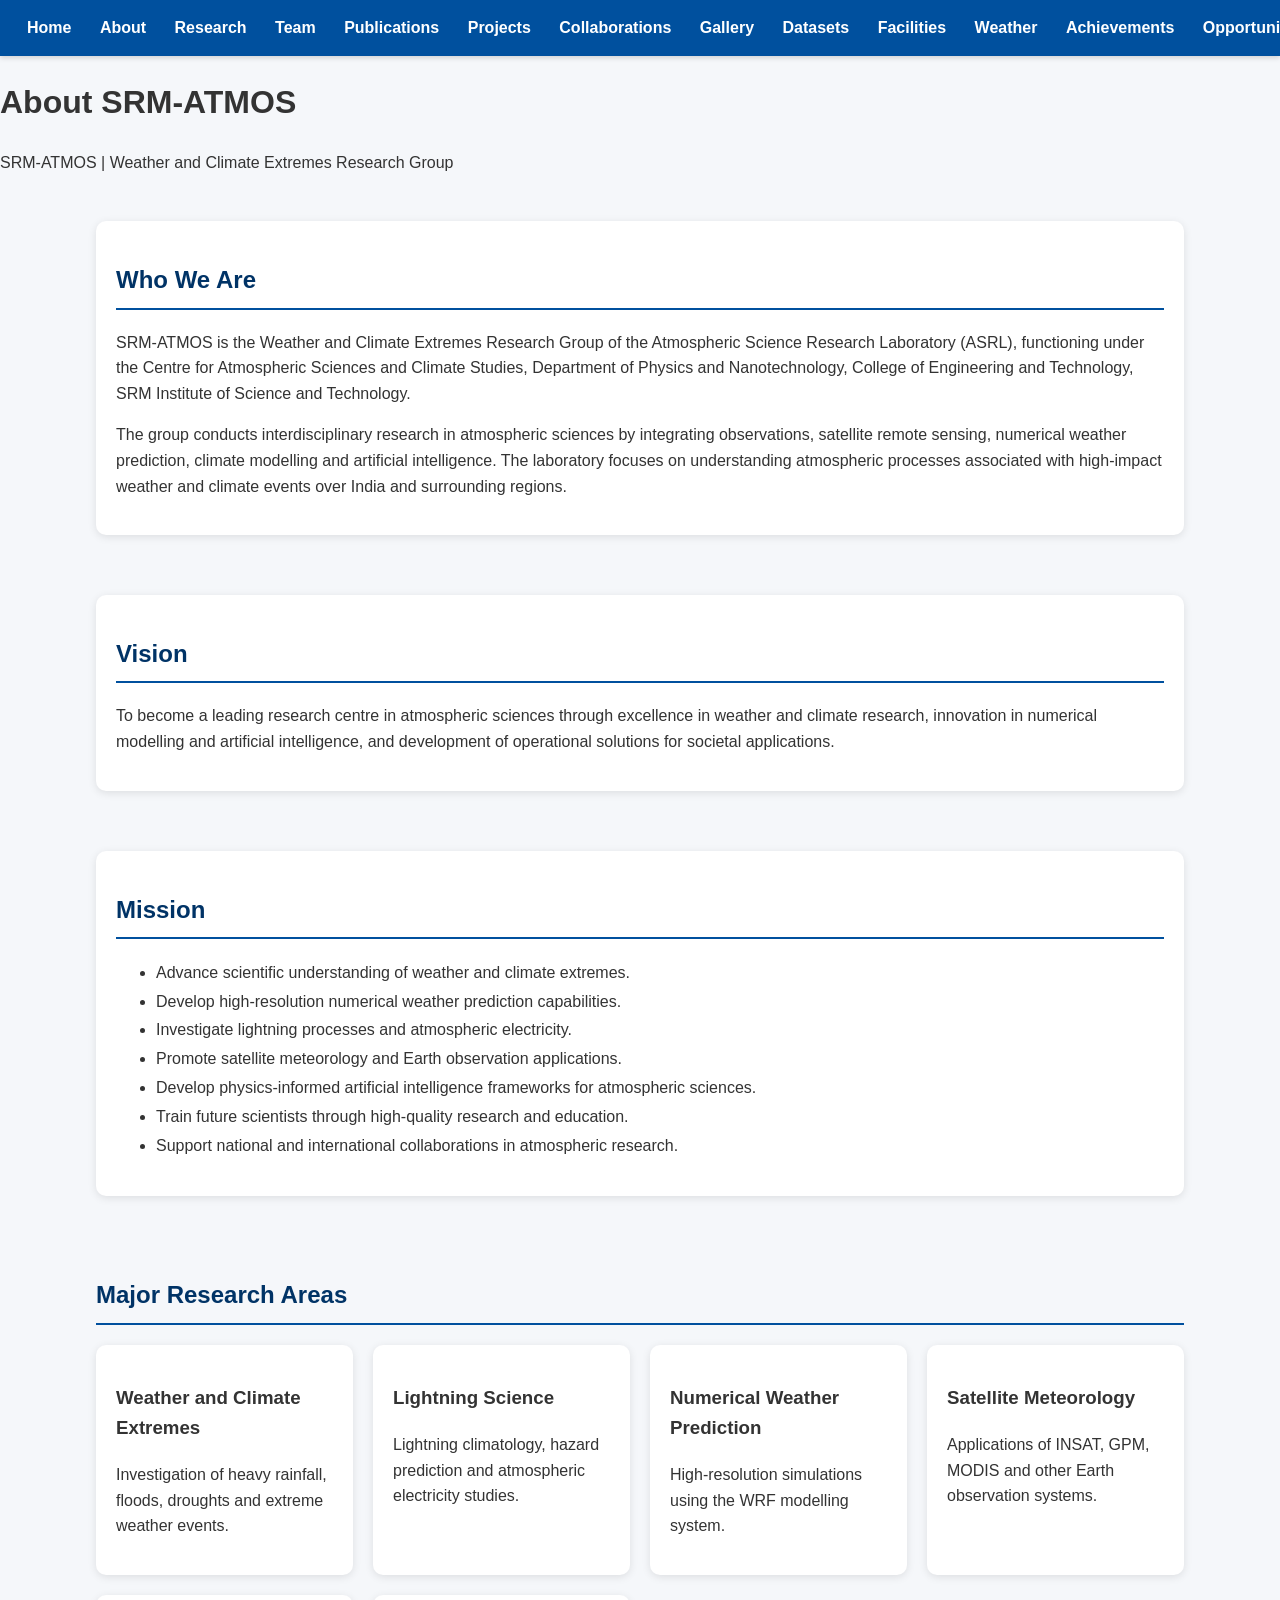
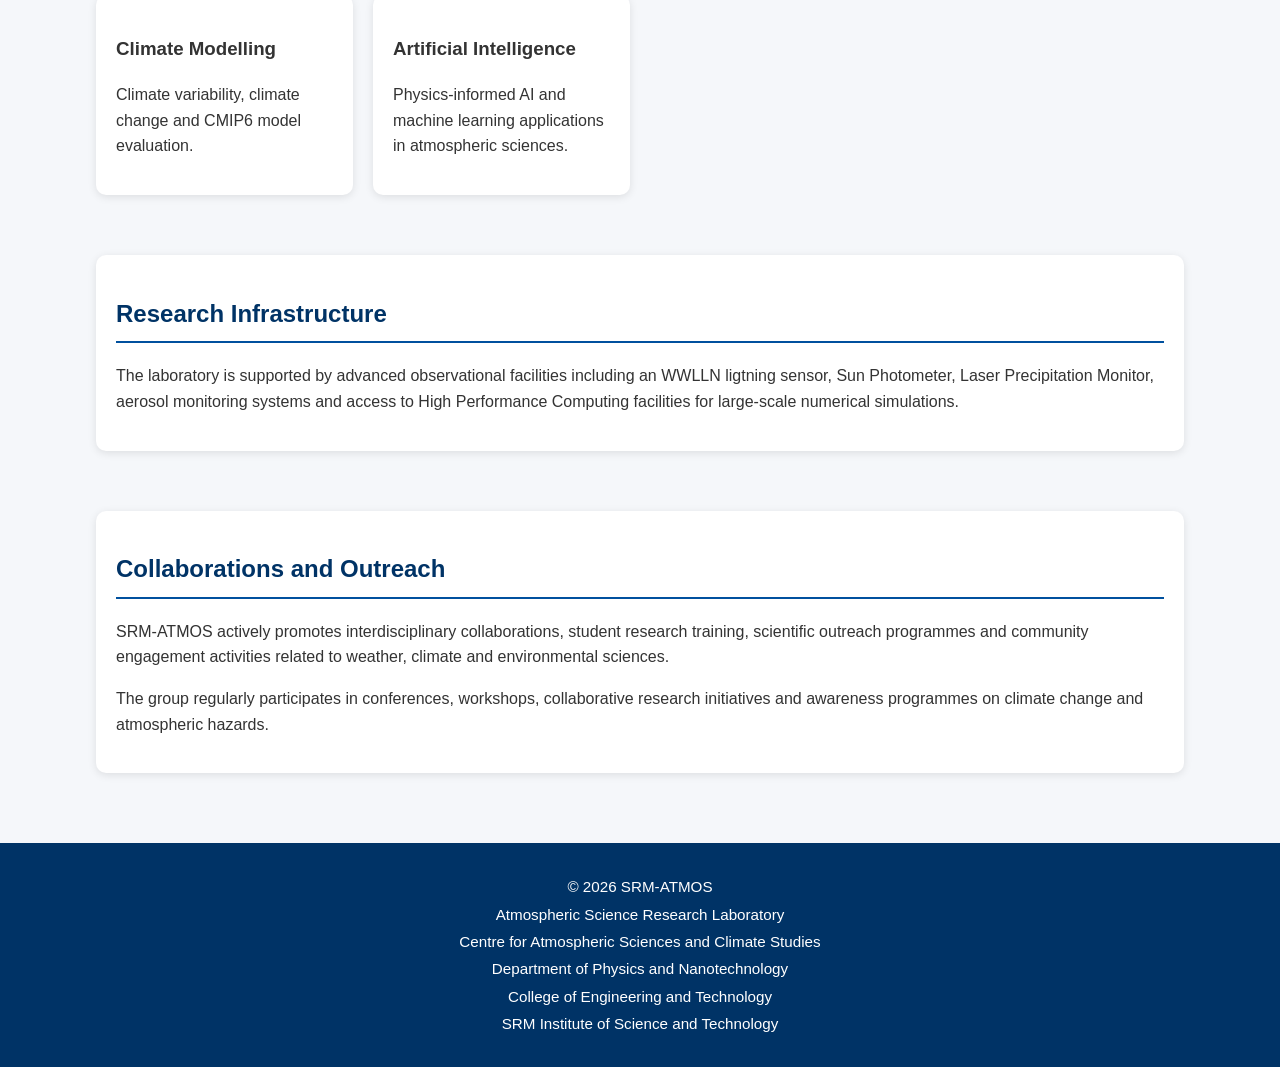
==== commit ccf60ed6: "Update about.html" ====
--- a/about.html
+++ b/about.html
@@ -26,6 +26,7 @@
     <a href="team.html">Team</a>
     <a href="publications.html">Publications</a>
     <a href="projects.html">Projects</a>
+    <a href="collaborations.html">Collaborations</a>
     <a href="gallery.html">Gallery</a>
     <a href="datasets.html">Datasets</a>
     <a href="facilities.html">Facilities</a>
@@ -107,58 +108,6 @@
 
 <section class="section">
 
-<h2>Research Leadership</h2>
-
-<div class="grid">
-
-<div class="card">
-
-<h3>Dr. A. Naga Rajesh</h3>
-
-<p>
-Research Group Lead and Associate Professor
-</p>
-
-<p>
-Weather and Climate Extremes, Numerical Weather Prediction, Climate Modelling and Artificial Intelligence Applications.
-</p>
-
-</div>
-
-<div class="card">
-
-<h3>Dr. Rohit Chakraborty</h3>
-
-<p>
-Faculty Member
-</p>
-
-<p>
-Lightning Science, Atmospheric Electricity, Rainfall Microphysics and Atmospheric Instability.
-</p>
-
-</div>
-
-<div class="card">
-
-<h3>Dr. Hemanth Kumar Alladi</h3>
-
-<p>
-Faculty Member
-</p>
-
-<p>
-Atmospheric Sciences, Climate Studies, Environmental Research and Data Analytics.
-</p>
-
-</div>
-
-</div>
-
-</section>
-
-<section class="section">
-
 <h2>Major Research Areas</h2>
 
 <div class="grid">
@@ -204,7 +153,7 @@
 <h2>Research Infrastructure</h2>
 
 <p>
-The laboratory is supported by advanced observational facilities including a Mini Micro Pulse LIDAR, Aethalometer, Sun Photometer, Automatic Weather Station, Laser Precipitation Monitor, aerosol monitoring systems and access to High Performance Computing facilities for large-scale numerical simulations.
+The laboratory is supported by advanced observational facilities including an WWLLN ligtning sensor, Sun Photometer, Laser Precipitation Monitor, aerosol monitoring systems and access to High Performance Computing facilities for large-scale numerical simulations.
 </p>
 
 </div>
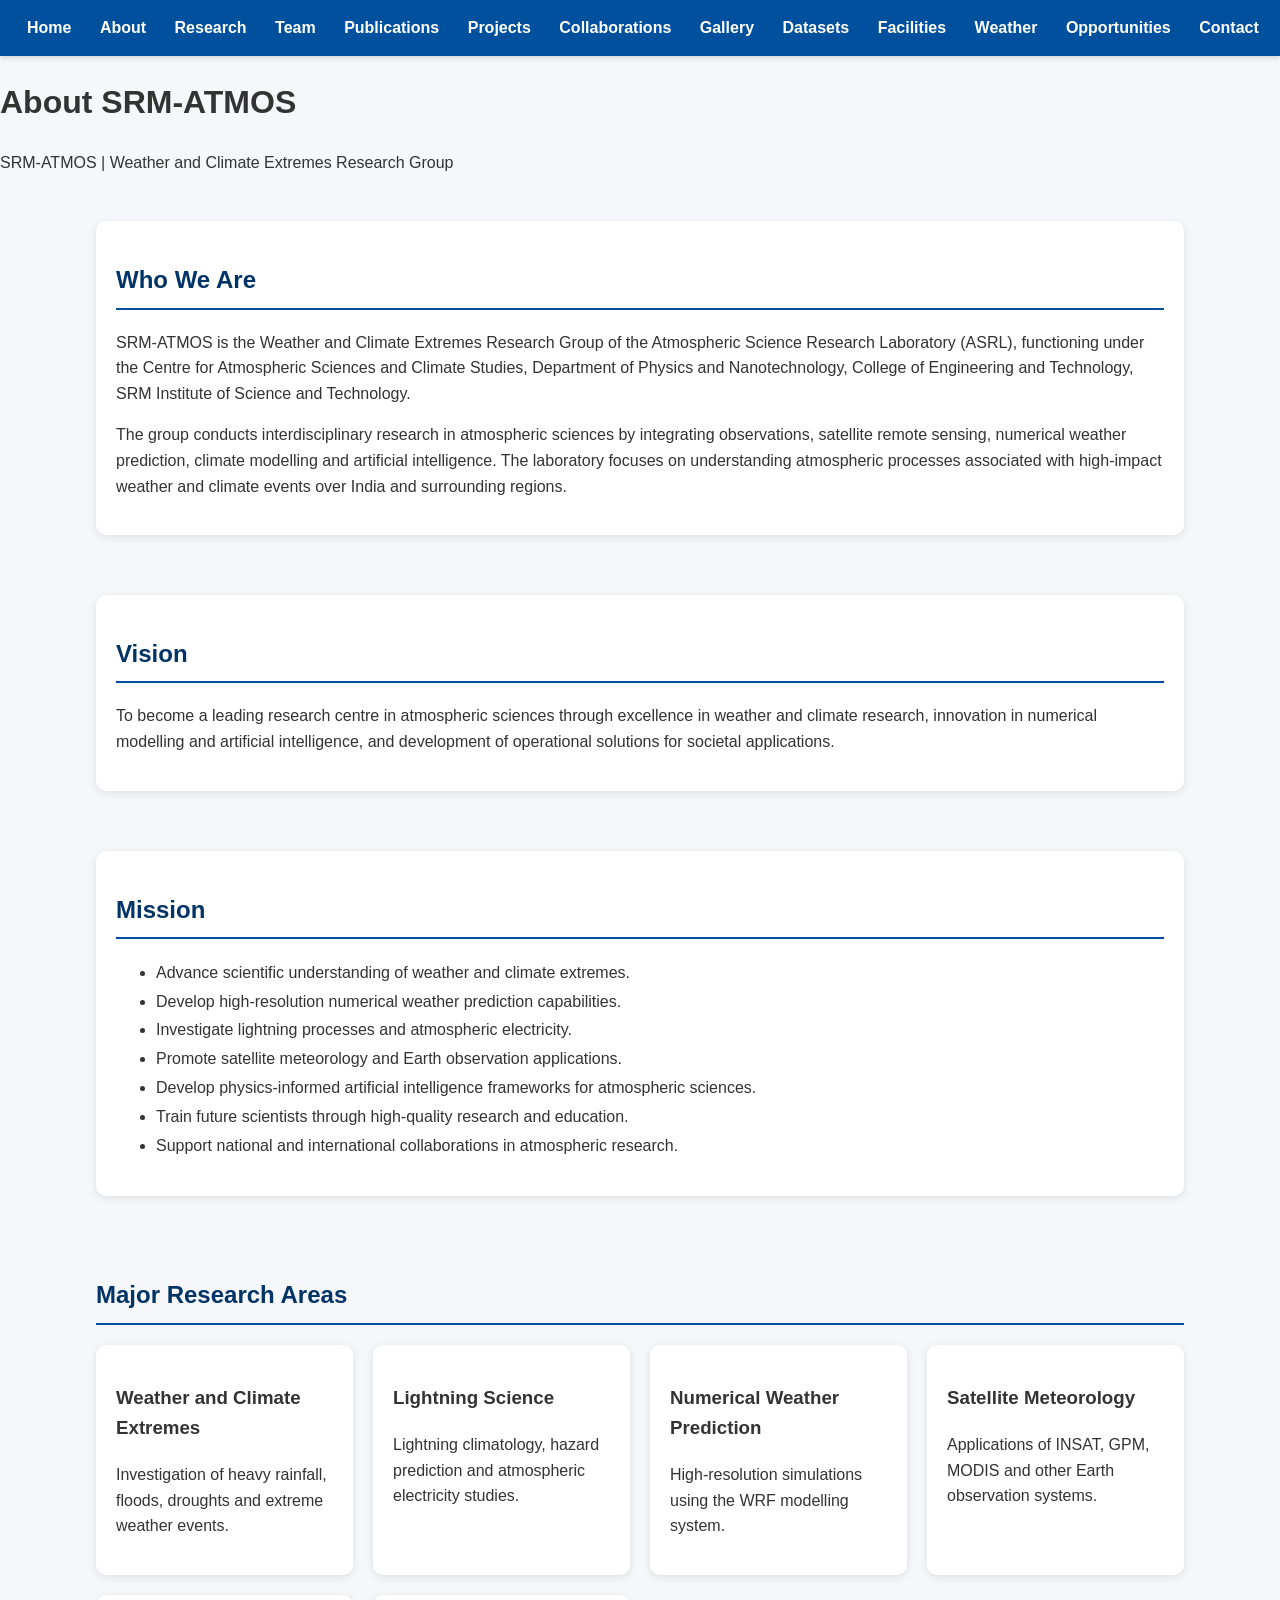
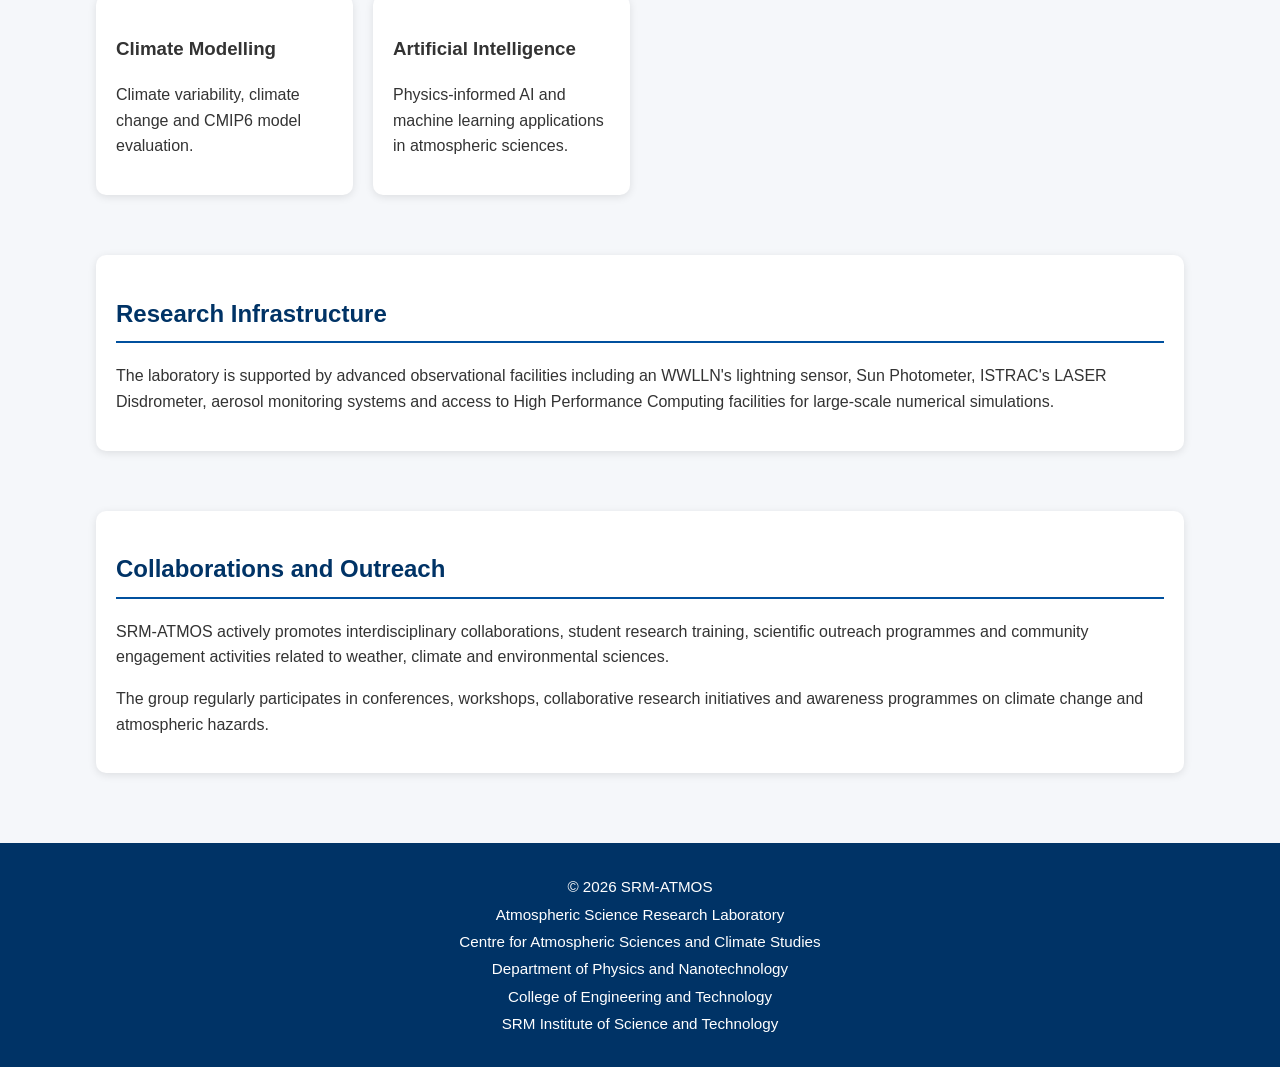
==== commit ec4fc744: "Update about.html" ====
--- a/about.html
+++ b/about.html
@@ -31,7 +31,6 @@
     <a href="datasets.html">Datasets</a>
     <a href="facilities.html">Facilities</a>
     <a href="weather.html">Weather</a>
-    <a href="achievements.html">Achievements</a>
     <a href="opportunities.html">Opportunities</a>
     <a href="contact.html">Contact</a>
 
@@ -153,7 +152,7 @@
 <h2>Research Infrastructure</h2>
 
 <p>
-The laboratory is supported by advanced observational facilities including an WWLLN ligtning sensor, Sun Photometer, Laser Precipitation Monitor, aerosol monitoring systems and access to High Performance Computing facilities for large-scale numerical simulations.
+The laboratory is supported by advanced observational facilities including an WWLLN's lightning sensor, Sun Photometer, ISTRAC's LASER Disdrometer, aerosol monitoring systems and access to High Performance Computing facilities for large-scale numerical simulations.
 </p>
 
 </div>
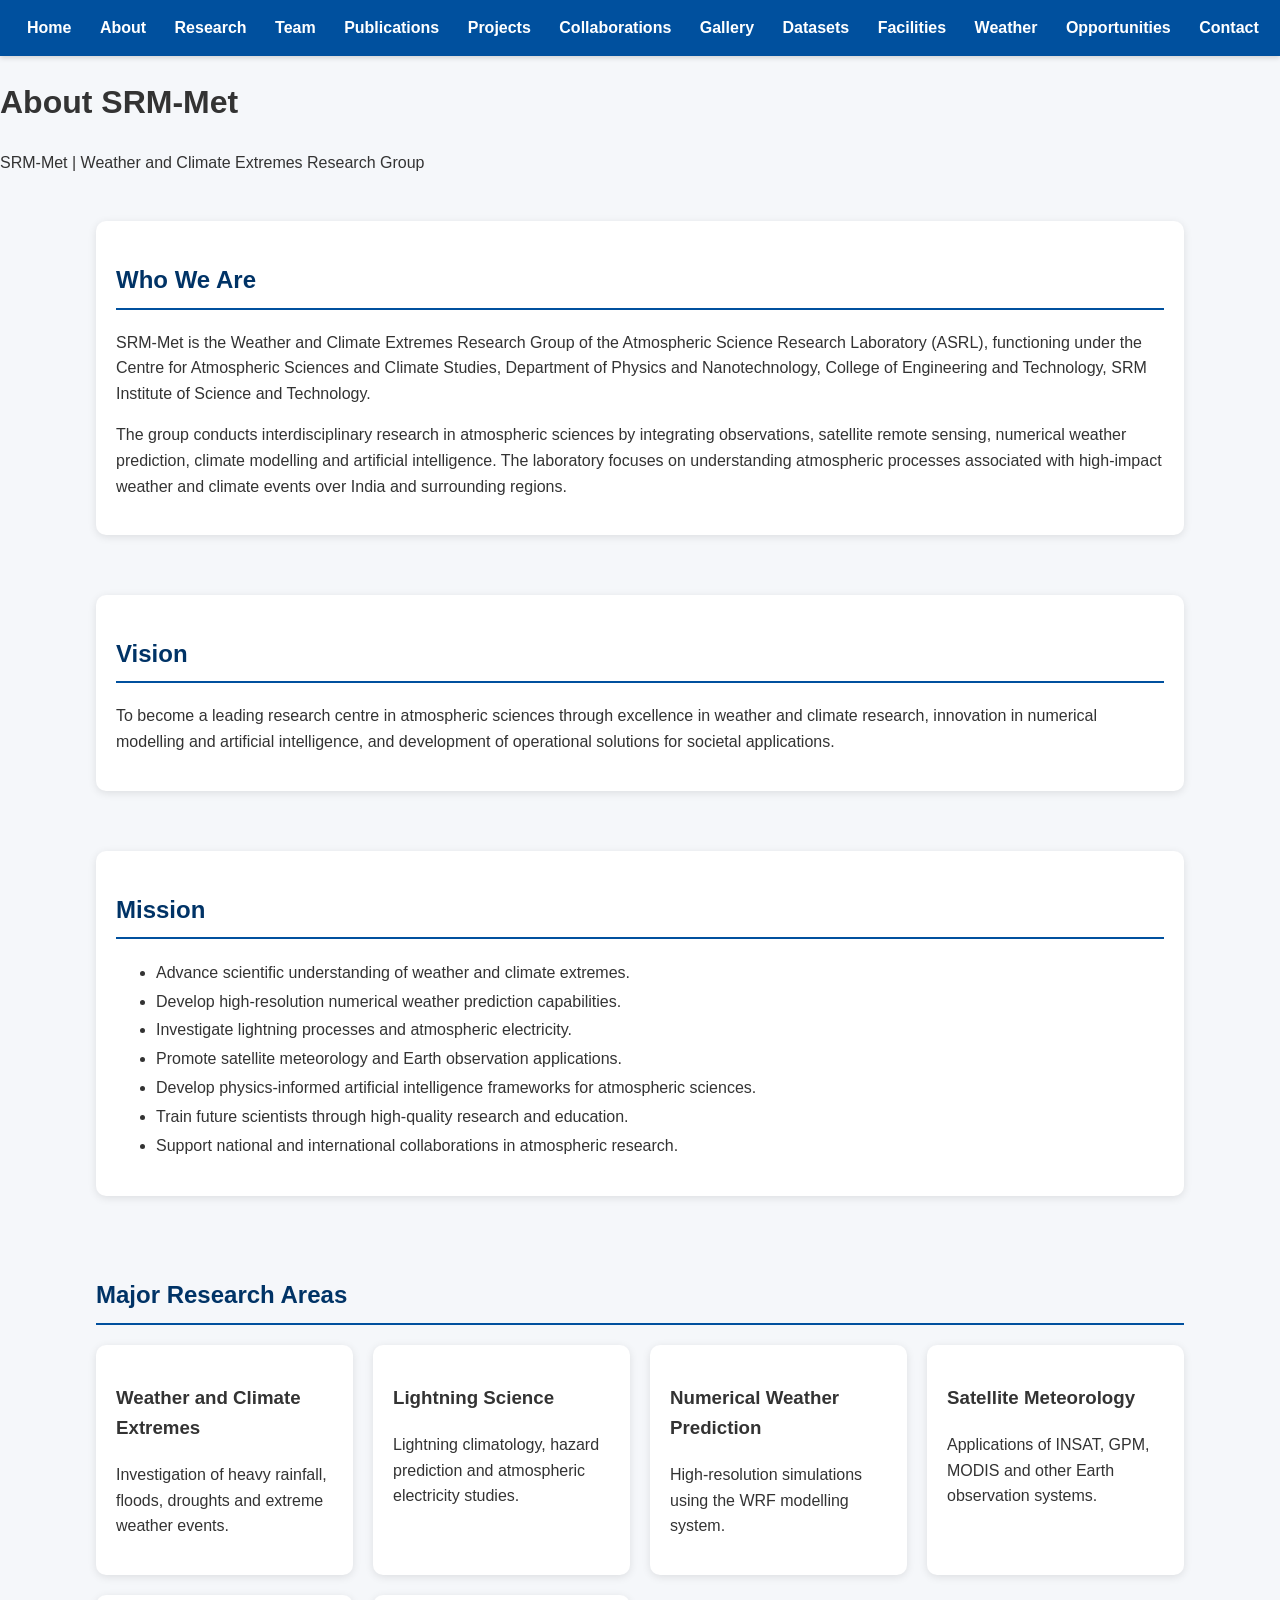
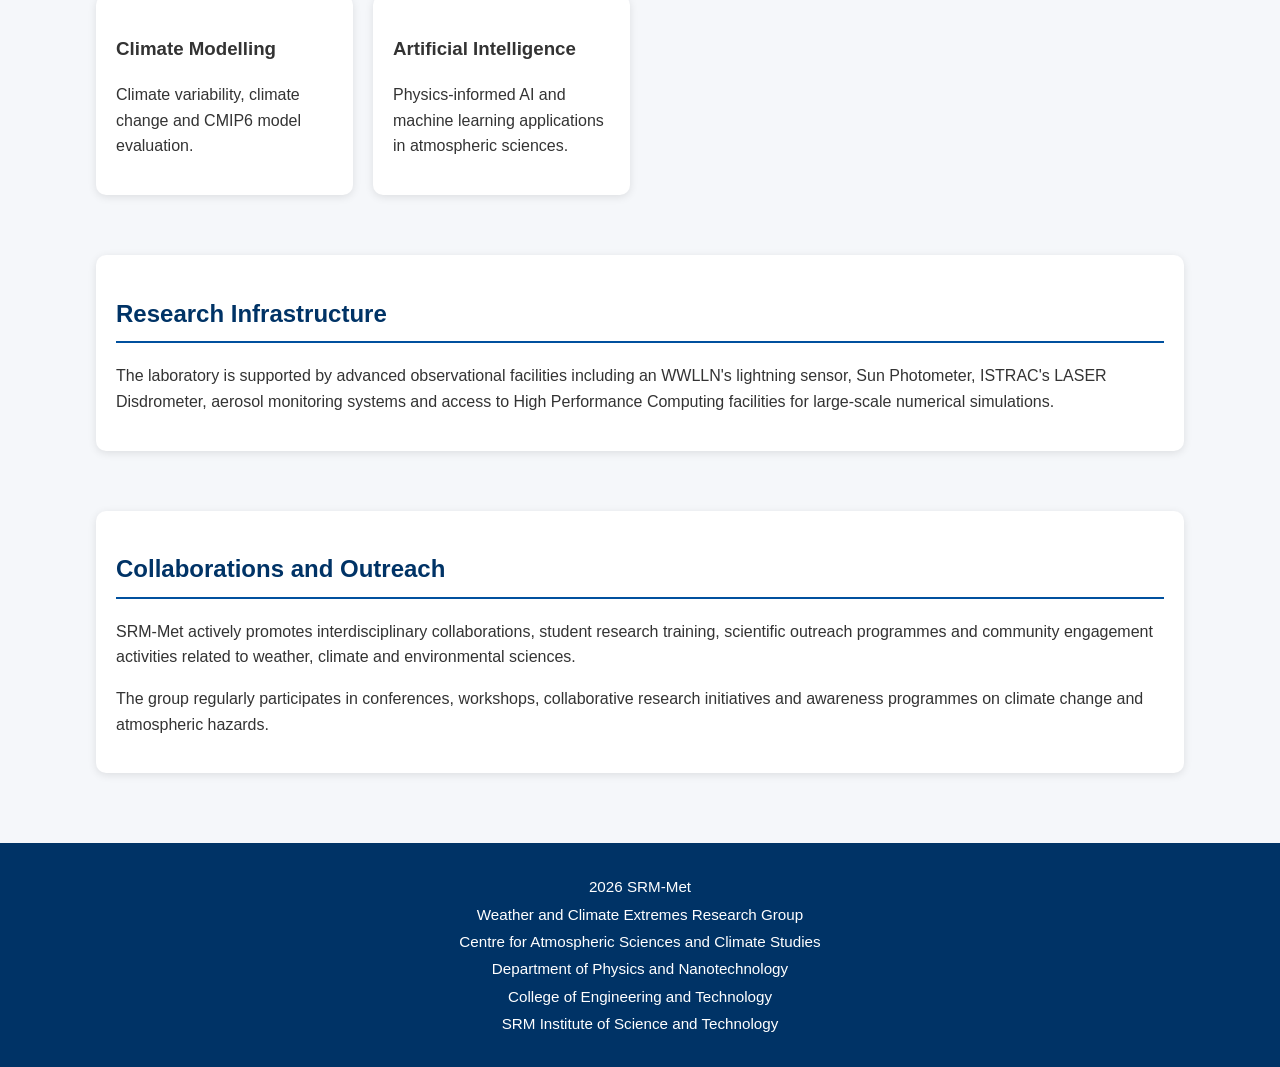
==== commit a3c2e9d0: "Update about.html" ====
--- a/about.html
+++ b/about.html
@@ -4,7 +4,7 @@
 
 <head>
 
-    <title>About - SRM-ATMOS</title>
+    <title>About - SRM-Met</title>
 
     <link rel="stylesheet" href="css/style.css">
 
@@ -13,7 +13,15 @@
     <meta charset="UTF-8">
 
     <meta name="viewport" content="width=device-width, initial-scale=1.0">
-
+<!-- Google tag (gtag.js) -->
+<script async src="https://www.googletagmanager.com/gtag/js?id=G-F5K1TEDGQZ"></script>
+<script>
+  window.dataLayer = window.dataLayer || [];
+  function gtag(){dataLayer.push(arguments);}
+  gtag('js', new Date());
+
+  gtag('config', 'G-F5K1TEDGQZ');
+</script>
 </head>
 
 <body>
@@ -38,9 +46,9 @@
 
 <header>
 
-<h1>About SRM-ATMOS</h1>
-
- <p>SRM-ATMOS | Weather and Climate Extremes Research Group</p>
+<h1>About SRM-Met</h1>
+
+ <p>SRM-Met | Weather and Climate Extremes Research Group</p>
 </header>
 
 <div class="container">
@@ -52,7 +60,7 @@
 <h2>Who We Are</h2>
 
 <p>
-SRM-ATMOS is the Weather and Climate Extremes Research Group of the Atmospheric Science Research Laboratory (ASRL), functioning under the Centre for Atmospheric Sciences and Climate Studies, Department of Physics and Nanotechnology, College of Engineering and Technology, SRM Institute of Science and Technology.
+SRM-Met is the Weather and Climate Extremes Research Group of the Atmospheric Science Research Laboratory (ASRL), functioning under the Centre for Atmospheric Sciences and Climate Studies, Department of Physics and Nanotechnology, College of Engineering and Technology, SRM Institute of Science and Technology.
 </p>
 
 <p>
@@ -166,7 +174,7 @@
 <h2>Collaborations and Outreach</h2>
 
 <p>
-SRM-ATMOS actively promotes interdisciplinary collaborations, student research training, scientific outreach programmes and community engagement activities related to weather, climate and environmental sciences.
+SRM-Met actively promotes interdisciplinary collaborations, student research training, scientific outreach programmes and community engagement activities related to weather, climate and environmental sciences.
 </p>
 
 <p>
@@ -181,9 +189,9 @@
 
 <footer>
 
-© 2026 SRM-ATMOS<br>
-
-Atmospheric Science Research Laboratory<br>
+2026 SRM-Met<br>
+
+Weather and Climate Extremes Research Group<br>
 
 Centre for Atmospheric Sciences and Climate Studies<br>
 
